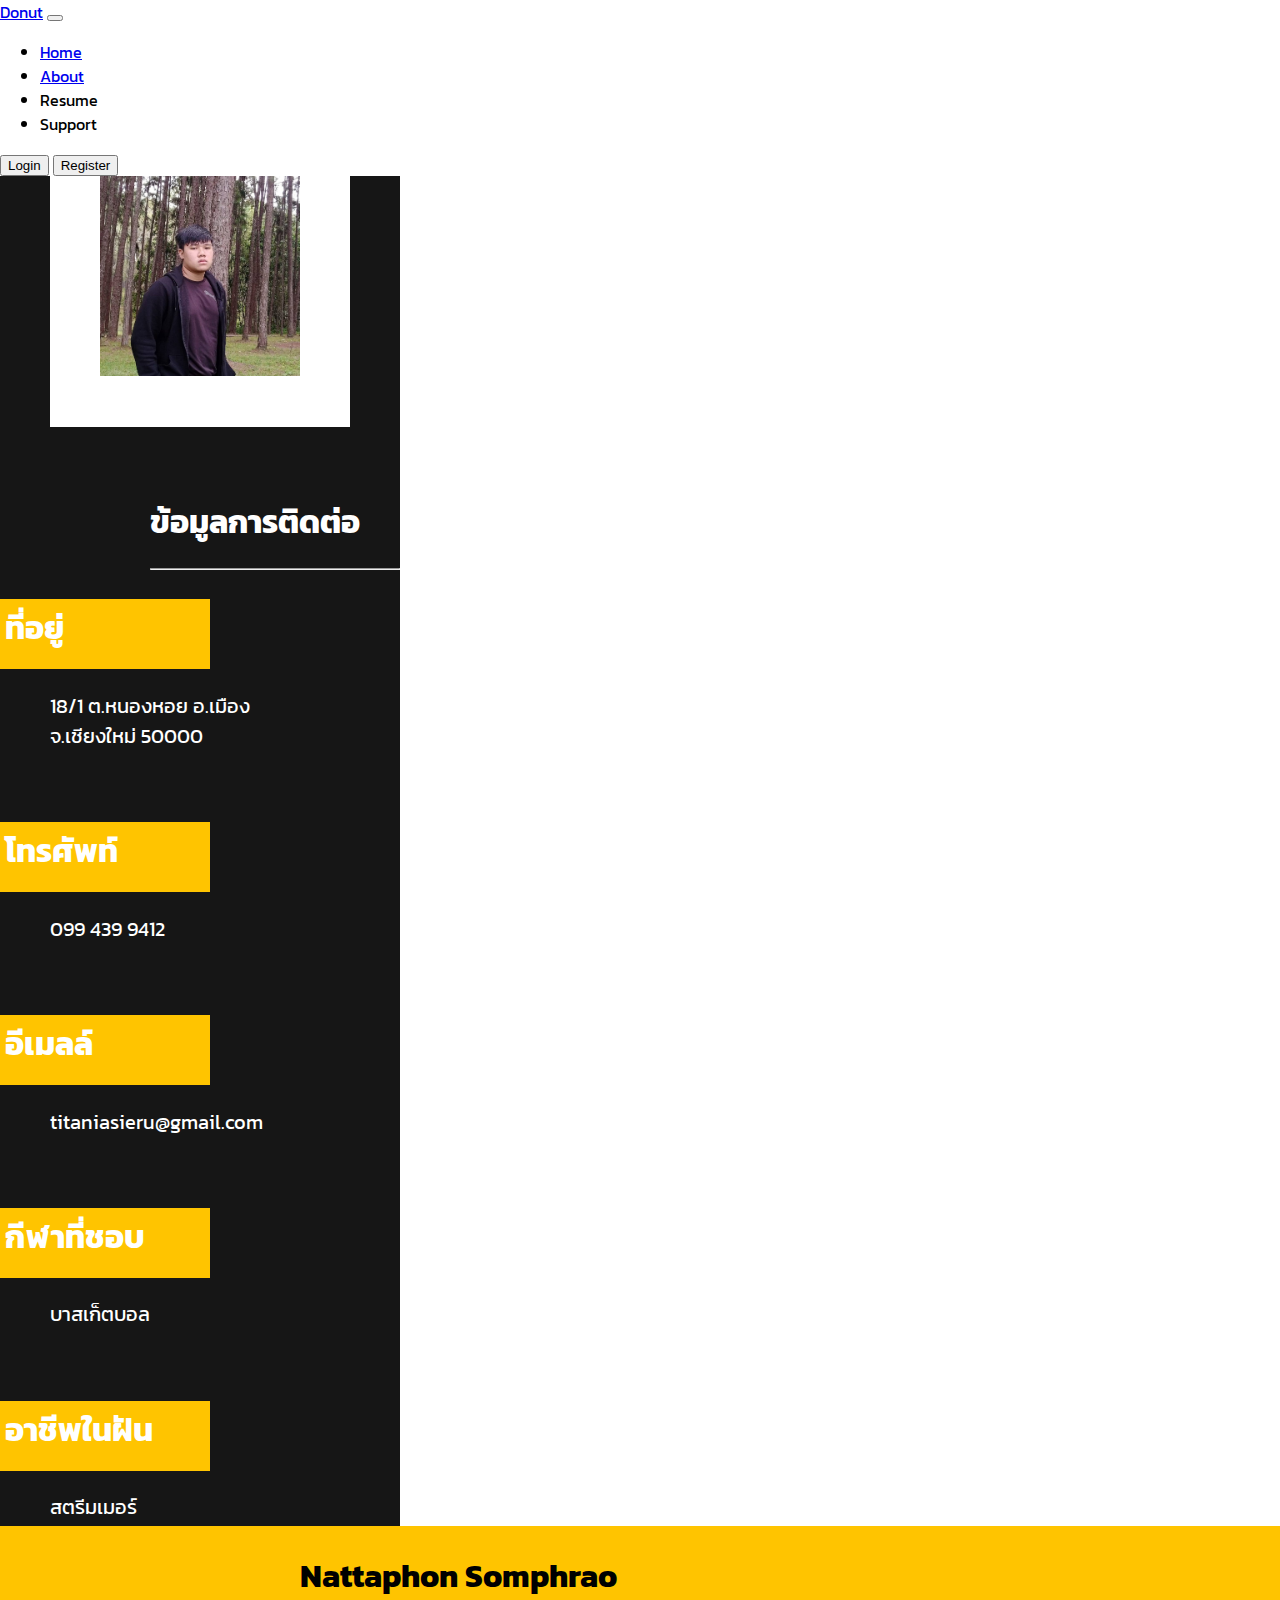
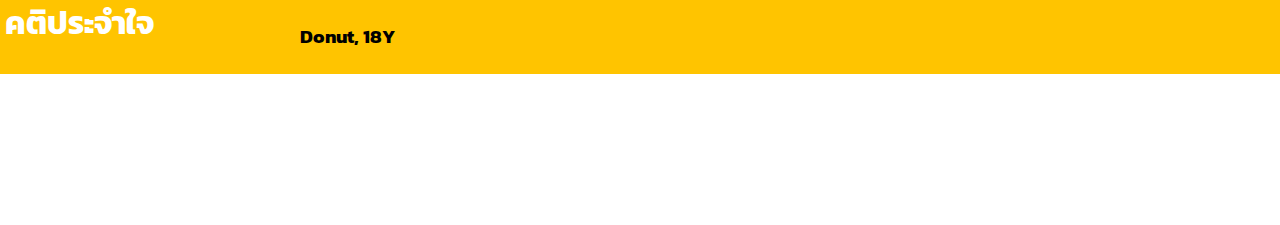
==== index.html @ c1f54b80 "v3" ====
<!DOCTYPE html>
<html lang="en">
<head>
    <meta charset="UTF-8">
    <meta http-equiv="X-UA-Compatible" content="IE=edge">
    <meta name="viewport" content="width=device-width, initial-scale=1.0">
    <title>Resume</title>
<!-- CSS only -->
<link href="https://cdn.jsdelivr.net/npm/bootstrap@5.2.3/dist/css/bootstrap.min.css" rel="stylesheet" integrity="sha384-rbsA2VBKQhggwzxH7pPCaAqO46MgnOM80zW1RWuH61DGLwZJEdK2Kadq2F9CUG65" crossorigin="anonymous">
<!-- JavaScript Bundle with Popper -->
<script src="https://cdn.jsdelivr.net/npm/bootstrap@5.2.3/dist/js/bootstrap.bundle.min.js" integrity="sha384-kenU1KFdBIe4zVF0s0G1M5b4hcpxyD9F7jL+jjXkk+Q2h455rYXK/7HAuoJl+0I4" crossorigin="anonymous"></script>
<link rel="stylesheet" href="style.css">
</head>
<body>
    <!-- navbar -->
    <section>
        <nav class="navbar navbar-expand-lg bg-light">
            <div class="container-fluid">
              <a class="navbar-brand" href="#"><i class="fa-solid fa-donut"></i>Donut</a>
              <button class="navbar-toggler" type="button" data-bs-toggle="collapse" data-bs-target="#navbarScroll" aria-controls="navbarScroll" aria-expanded="false" aria-label="Toggle navigation">
                <span class="navbar-toggler-icon"></span>
              </button>
              <div class="collapse navbar-collapse" id="navbarScroll">
                <ul class="navbar-nav me-auto my-2 my-lg-0 navbar-nav-scroll" style="--bs-scroll-height: 100px;">
                  <li class="nav-item">
                    <a class="nav-link active" aria-current="page" href="#">Home</a>
                  </li>
                  <li class="nav-item">
                    <a class="nav-link" href="#">About</a>
                  </li>
                  <li class="nav-item">
                    <a class="nav-link">Resume</a>
                  </li>
                  <li class="nav-item">
                    <a class="nav-link">Support</a>
                  </li>
                </ul>
                <div class=" d-flex">
                    <button type="button" class="btn btn-outline-success">Login</button>
                    <button type="button" class="btn btn-success">Register</button>
                </div>
              </div>
            </div>
        </nav>
    </section>
    <!-- end navbar -->

    <!-- profile left -->
    <section>
        <div class="row">
            <div class="col-md-6">
                <div class="contact">
                    <div class="profile">
                        <div class="img-profile">
                            <img src="profile.jpg" alt="" style="width: 200px;height: 200px;">
                        </div>
                    </div>
                        <div class="row">
                            <div class="md-6">
                                <div class="contactus">
                                    <h1>ข้อมูลการติดต่อ</h1>
                                    <hr class="border border-warning border-2 opacity-100">
                                </div>
                            </div>
                            <div class="md-6">
                                <div class="boarder">
                                    <h1>ที่อยู่</h1>
                                    <p>
                                        18/1 ต.หนองหอย อ.เมือง จ.เชียงใหม่ 50000
                                    </p>
                                </div>
                                <div class="boarder">
                                    <h1>โทรศัพท์</h1>
                                    <p>
                                        099 439 9412
                                    </p>
                                </div>
                                <div class="boarder">
                                    <h1>อีเมลล์</h1>
                                    <p>
                                        titaniasieru@gmail.com
                                    </p>
                                </div>
                                <div class="boarder">
                                    <h1>กีฬาที่ชอบ</h1>
                                    <p>
                                        บาสเก็ตบอล
                                    </p>
                                </div>
                                <div class="boarder">
                                    <h1>อาชีพในฝัน</h1>
                                    <p>
                                        สตรีมเมอร์
                                    </p>
                                </div>
                                <div class="boarder">
                                    <h1>คติประจำใจ</h1>
                                    <p>
                                        เมื่อคนที่ "ใช่" มาในเวลาที่ "ผิด" พรมลิขิตคงขีดให้เป็นแค่ "คนรู้จัก"
                                    </p>
                                </div>
                            </div>
                        </div>
                </div>
            </div>
            <div class="col-md-6">
                    <div class="name">
                        <h1>Nattaphon Somphrao</h1>
                        <h3>Donut, 18Y</h3>
                    </div>
            </div>
        </div>
    </section>
    <!-- End profile left -->
</body>
</html>
---- style.css ----
@import url('https://fonts.googleapis.com/css2?family=Kanit&display=swap');
body {
    padding: 0%;
    margin: 0%;
    font-family: 'Kanit', sans-serif;
}
.contact{
    width: 400px;
    height: 1350px;
    background-color: rgb(22, 22, 22);
}
.profile {
    margin: 0px 50px 50px 50px;
    padding-bottom: 1px;
    background-color: rgb(255, 255, 255);
}
.img-profile{
    margin: 0px 50px 50px 50px;
    width: 200px;
    height: 200px;
    background-color: rgb(255, 255, 255);
}
.contact{
    color: white;
}
.contactus{
    color: white;
    float: right;
}
.contactus h1{
    margin-right: 40px;
}
.boarder{
    width: 300px;
    float: left;
    padding-bottom: 30px;
}
.boarder h1{
    padding: 5px;
    width: 200px;
    height: 60px;
    background-color: rgb(255, 196, 0);
}
.boarder p{
    margin-left: 50px;
    width: 250px;
    font-size: 20px;
}
.name{
    padding: 5px;
    background-color: rgb(255, 196, 0);
}
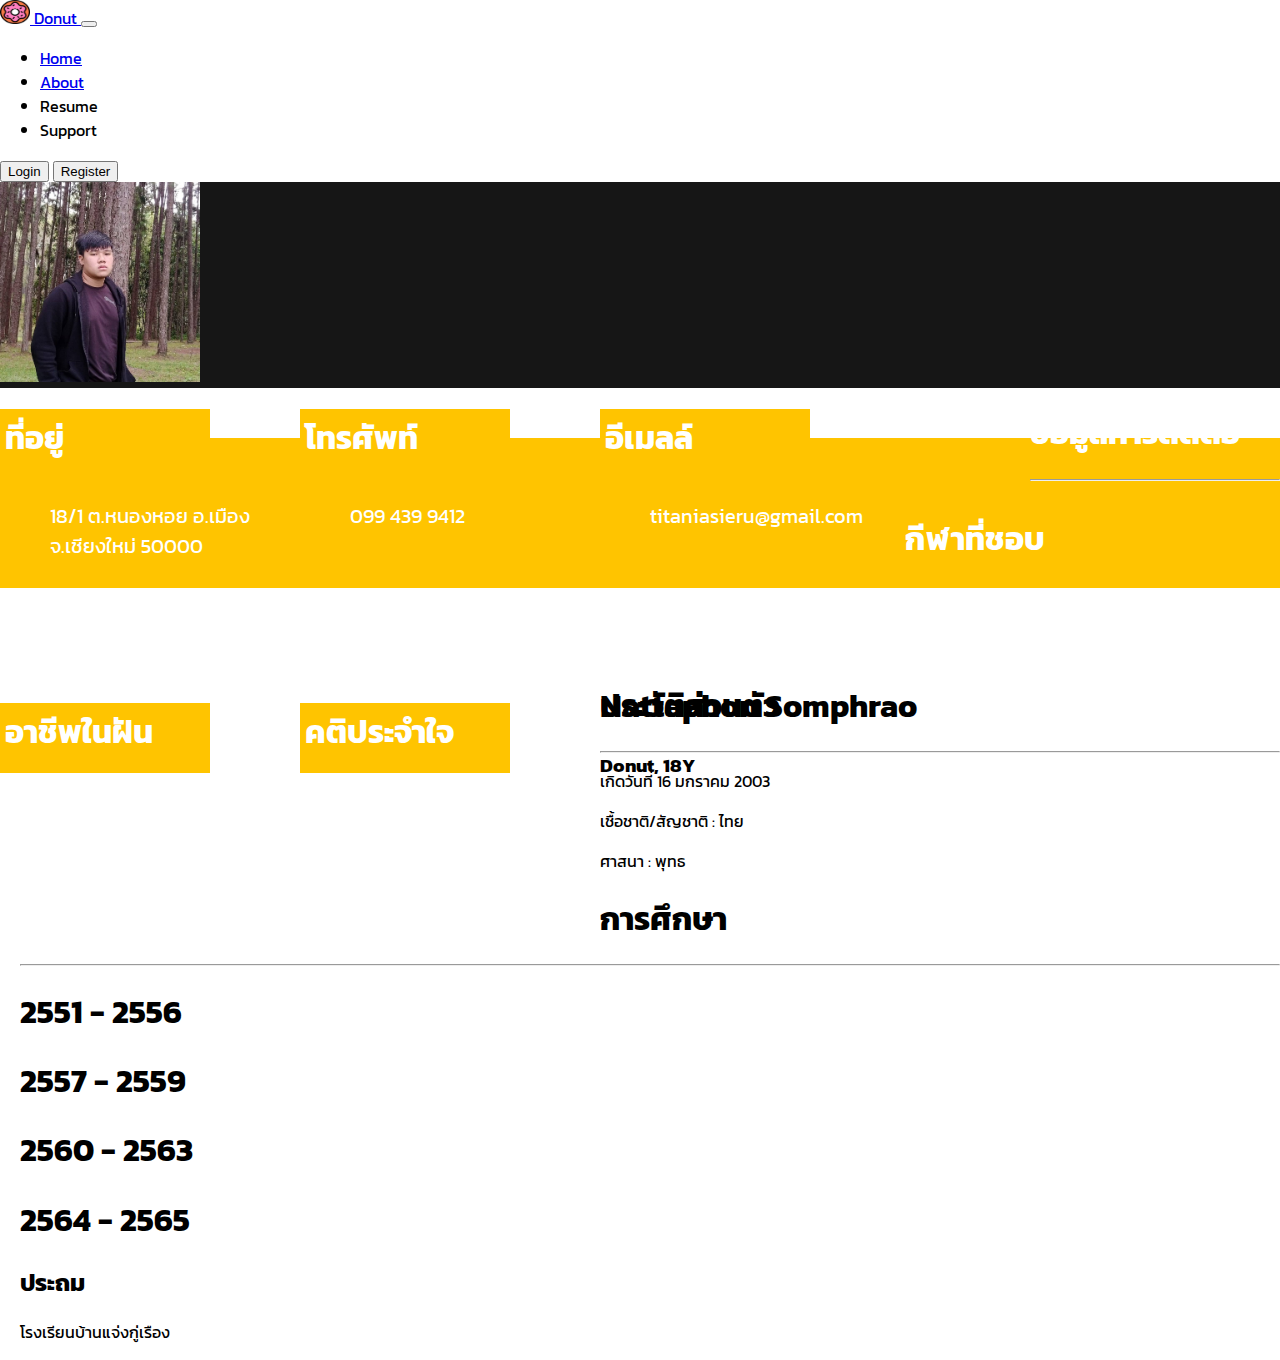
==== commit 87197f63: "v4" ====
--- a/index.html
+++ b/index.html
@@ -16,7 +16,9 @@
     <section>
         <nav class="navbar navbar-expand-lg bg-light">
             <div class="container-fluid">
-              <a class="navbar-brand" href="#"><i class="fa-solid fa-donut"></i>Donut</a>
+              <a class="navbar-brand" href="#">
+                <img src="donut.png" alt="" width="30" height="24"> Donut
+              </a>
               <button class="navbar-toggler" type="button" data-bs-toggle="collapse" data-bs-target="#navbarScroll" aria-controls="navbarScroll" aria-expanded="false" aria-label="Toggle navigation">
                 <span class="navbar-toggler-icon"></span>
               </button>
@@ -47,14 +49,13 @@
 
     <!-- profile left -->
     <section>
-        <div class="row">
-            <div class="col-md-6">
-                <div class="contact">
-                    <div class="profile">
+        <div class="container">
+            <div class="row">
+                <div class="col-md-4">
+                    <div class="contact">
                         <div class="img-profile">
-                            <img src="profile.jpg" alt="" style="width: 200px;height: 200px;">
+                            <img src="profile.jpg" class="mx-auto d-block" alt="" style="width: 200px;height: 200px;">
                         </div>
-                    </div>
                         <div class="row">
                             <div class="md-6">
                                 <div class="contactus">
@@ -101,13 +102,42 @@
                                 </div>
                             </div>
                         </div>
+                    </div>
                 </div>
-            </div>
-            <div class="col-md-6">
-                    <div class="name">
-                        <h1>Nattaphon Somphrao</h1>
-                        <h3>Donut, 18Y</h3>
+                <div class="col-md-8">
+
+                    <div class="portfolio-header">
+                        <div id="name">
+                            <h1 >Nattaphon Somphrao</h1>
+                            <h3>Donut, 18Y</h3>
+                        </div>
                     </div>
+                    <div id="portfolio-body">
+                        <div class="re-port">
+                            <h1>ประวัติส่วนตัว</h1>
+                            <hr class="border border-Secondary border-2 opacity-100">
+                            <p>เกิดวันที่ 16 มกราคม 2003</p>
+                            <p>เชื้อชาติ/สัญชาติ : ไทย</p>
+                            <p>ศาสนา : พุทธ</p>
+                        </div>
+                        <div class="re-port">
+                            <h1>การศึกษา</h1>
+                            <hr class="border border-Secondary border-2 opacity-100">
+                            <div class="row">
+                                <div class="col-md-6">
+                                    <h1>2551 - 2556</h1>
+                                    <h1>2557 - 2559</h1>
+                                    <h1>2560 - 2563</h1>
+                                    <h1>2564 - 2565</h1>
+                                </div>
+                                <div class="col-md-6">
+                                    <h2>ประถม</h2>
+                                    <p>โรงเรียนบ้านแจ่งกู่เรือง</p>
+                                </div>
+                            </div>
+                        </div>
+                    </div>
+                </div>
             </div>
         </div>
     </section>
--- a/style.css
+++ b/style.css
@@ -5,20 +5,7 @@
     font-family: 'Kanit', sans-serif;
 }
 .contact{
-    width: 400px;
-    height: 1350px;
     background-color: rgb(22, 22, 22);
-}
-.profile {
-    margin: 0px 50px 50px 50px;
-    padding-bottom: 1px;
-    background-color: rgb(255, 255, 255);
-}
-.img-profile{
-    margin: 0px 50px 50px 50px;
-    width: 200px;
-    height: 200px;
-    background-color: rgb(255, 255, 255);
 }
 .contact{
     color: white;
@@ -46,7 +33,24 @@
     width: 250px;
     font-size: 20px;
 }
-.name{
-    padding: 5px;
+.portfolio-header{
+    margin-top: 50px;
+    height: 150px;
     background-color: rgb(255, 196, 0);
+}
+#name{
+    margin-left: 50px;
+    padding-top: 20px;
+}
+.col-md-8{
+    margin: 0%;
+    padding: 0%;
+}
+.col-md-4{
+    margin: 0%;
+    padding: 0%;
+}
+#portfolio-body{
+    margin-top: 50px;
+    margin-left: 20px;
 }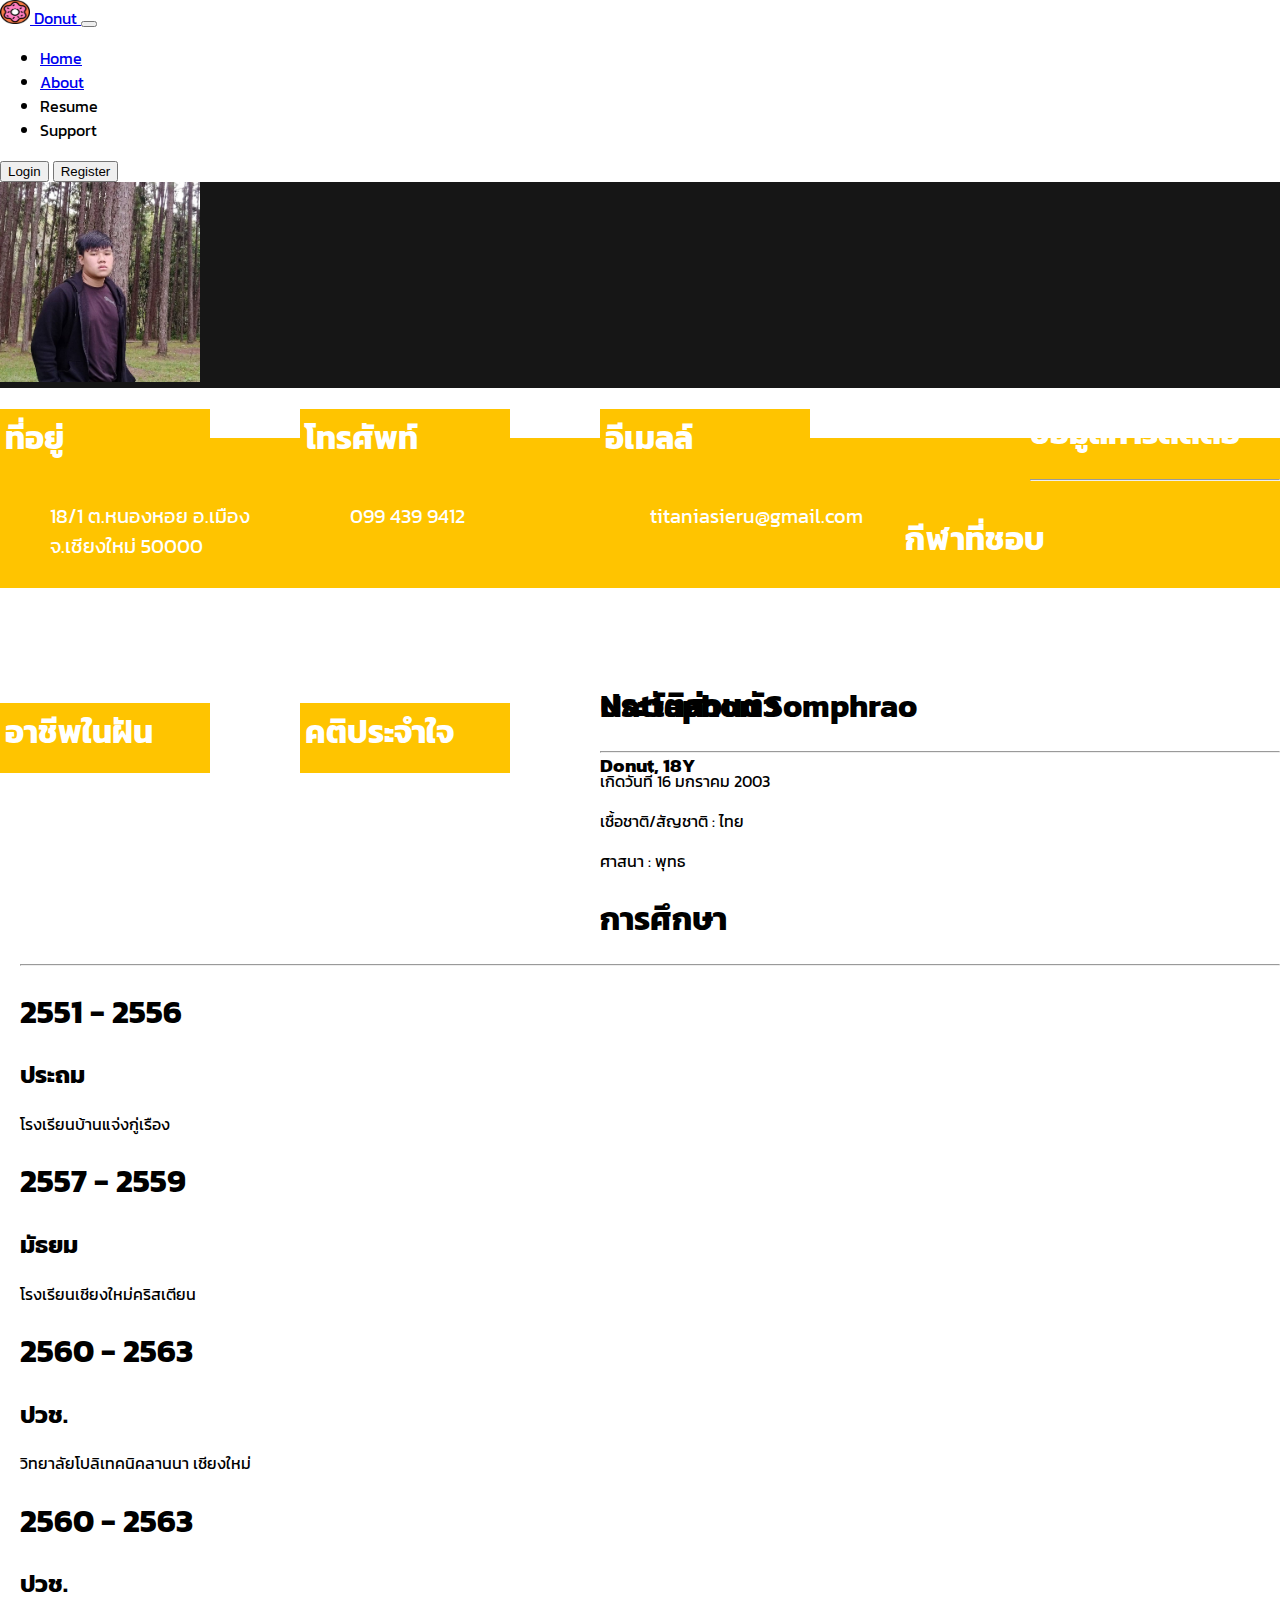
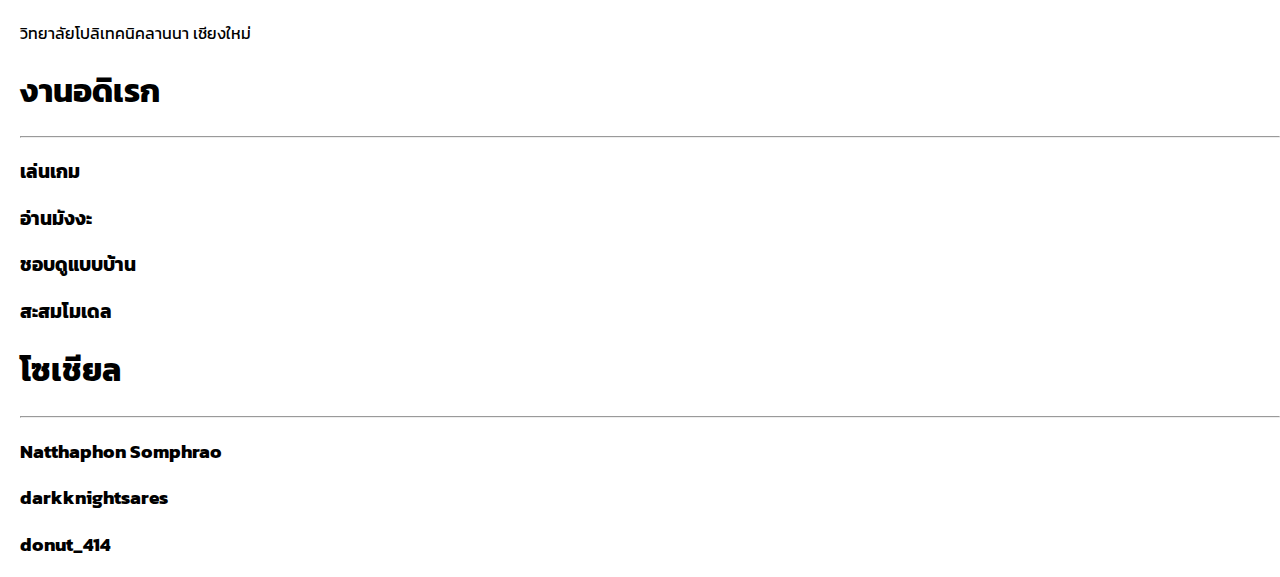
==== commit e5370f8d: "completeindex" ====
--- a/index.html
+++ b/index.html
@@ -10,6 +10,7 @@
 <!-- JavaScript Bundle with Popper -->
 <script src="https://cdn.jsdelivr.net/npm/bootstrap@5.2.3/dist/js/bootstrap.bundle.min.js" integrity="sha384-kenU1KFdBIe4zVF0s0G1M5b4hcpxyD9F7jL+jjXkk+Q2h455rYXK/7HAuoJl+0I4" crossorigin="anonymous"></script>
 <link rel="stylesheet" href="style.css">
+<link rel="stylesheet" href="https://cdnjs.cloudflare.com/ajax/libs/font-awesome/6.2.1/css/all.min.css" integrity="sha512-MV7K8+y+gLIBoVD59lQIYicR65iaqukzvf/nwasF0nqhPay5w/9lJmVM2hMDcnK1OnMGCdVK+iQrJ7lzPJQd1w==" crossorigin="anonymous" referrerpolicy="no-referrer" />
 </head>
 <body>
     <!-- navbar -->
@@ -53,17 +54,17 @@
             <div class="row">
                 <div class="col-md-4">
                     <div class="contact">
-                        <div class="img-profile">
+                        <div class="col-lg-6 col-xl-12">
                             <img src="profile.jpg" class="mx-auto d-block" alt="" style="width: 200px;height: 200px;">
                         </div>
                         <div class="row">
-                            <div class="md-6">
+                            <div class="col-md-6 col-xl-12">
                                 <div class="contactus">
                                     <h1>ข้อมูลการติดต่อ</h1>
                                     <hr class="border border-warning border-2 opacity-100">
                                 </div>
                             </div>
-                            <div class="md-6">
+                            <div class="col-md-6 col-xl-12">
                                 <div class="boarder">
                                     <h1>ที่อยู่</h1>
                                     <p>
@@ -124,15 +125,66 @@
                             <h1>การศึกษา</h1>
                             <hr class="border border-Secondary border-2 opacity-100">
                             <div class="row">
-                                <div class="col-md-6">
+                                <div class="col">
                                     <h1>2551 - 2556</h1>
-                                    <h1>2557 - 2559</h1>
-                                    <h1>2560 - 2563</h1>
-                                    <h1>2564 - 2565</h1>
                                 </div>
-                                <div class="col-md-6">
+                                <div class="col">
                                     <h2>ประถม</h2>
                                     <p>โรงเรียนบ้านแจ่งกู่เรือง</p>
+                                </div>
+                            </div>
+                            <div class="row">
+                                <div class="col">
+                                    <h1>2557 - 2559</h1>
+                                </div>
+                                <div class="col">
+                                    <h2>มัธยม</h2>
+                                    <p>โรงเรียนเชียงใหม่คริสเตียน</p>
+                                </div>
+                            </div>
+                            <div class="row">
+                                <div class="col">
+                                    <h1>2560 - 2563</h1>
+                                </div>
+                                <div class="col">
+                                    <h2>ปวช.</h2>
+                                    <p>วิทยาลัยโปลิเทคนิคลานนา เชียงใหม่</p>
+                                </div>
+                            </div>
+                            <div class="row">
+                                <div class="col">
+                                    <h1>2560 - 2563</h1>
+                                </div>
+                                <div class="col">
+                                    <h2>ปวช.</h2>
+                                    <p>วิทยาลัยโปลิเทคนิคลานนา เชียงใหม่</p>
+                                </div>
+                            </div>
+                        </div>
+                        <div class="hobby">
+                            <div class="row">
+                                <div class="col">
+                                    <h1>งานอดิเรก</h1>
+                                    <hr class="border border-Secondary border-2 opacity-100">
+                                    <div class="row">
+                                        <div class="col">
+                                            <h3>เล่นเกม</h3>
+                                            <h3>อ่านมังงะ</h3>
+                                            <h3>ชอบดูแบบบ้าน</h3>
+                                            <h3>สะสมโมเดล</h3>
+                                        </div>
+                                    </div>
+                                </div>
+                                <div class="col">
+                                    <h1>โซเชียล</h1>
+                                    <hr class="border border-Secondary border-2 opacity-100">
+                                    <div class="row">
+                                        <div class="col">
+                                            <h3><i class="fa-brands fa-facebook"></i> Natthaphon Somphrao</h3>
+                                            <h3><i class="fa-brands fa-line"></i> darkknightsares</h3>
+                                            <h3><i class="fa-brands fa-instagram"></i> donut_414</h3>
+                                        </div>
+                                    </div>
                                 </div>
                             </div>
                         </div>
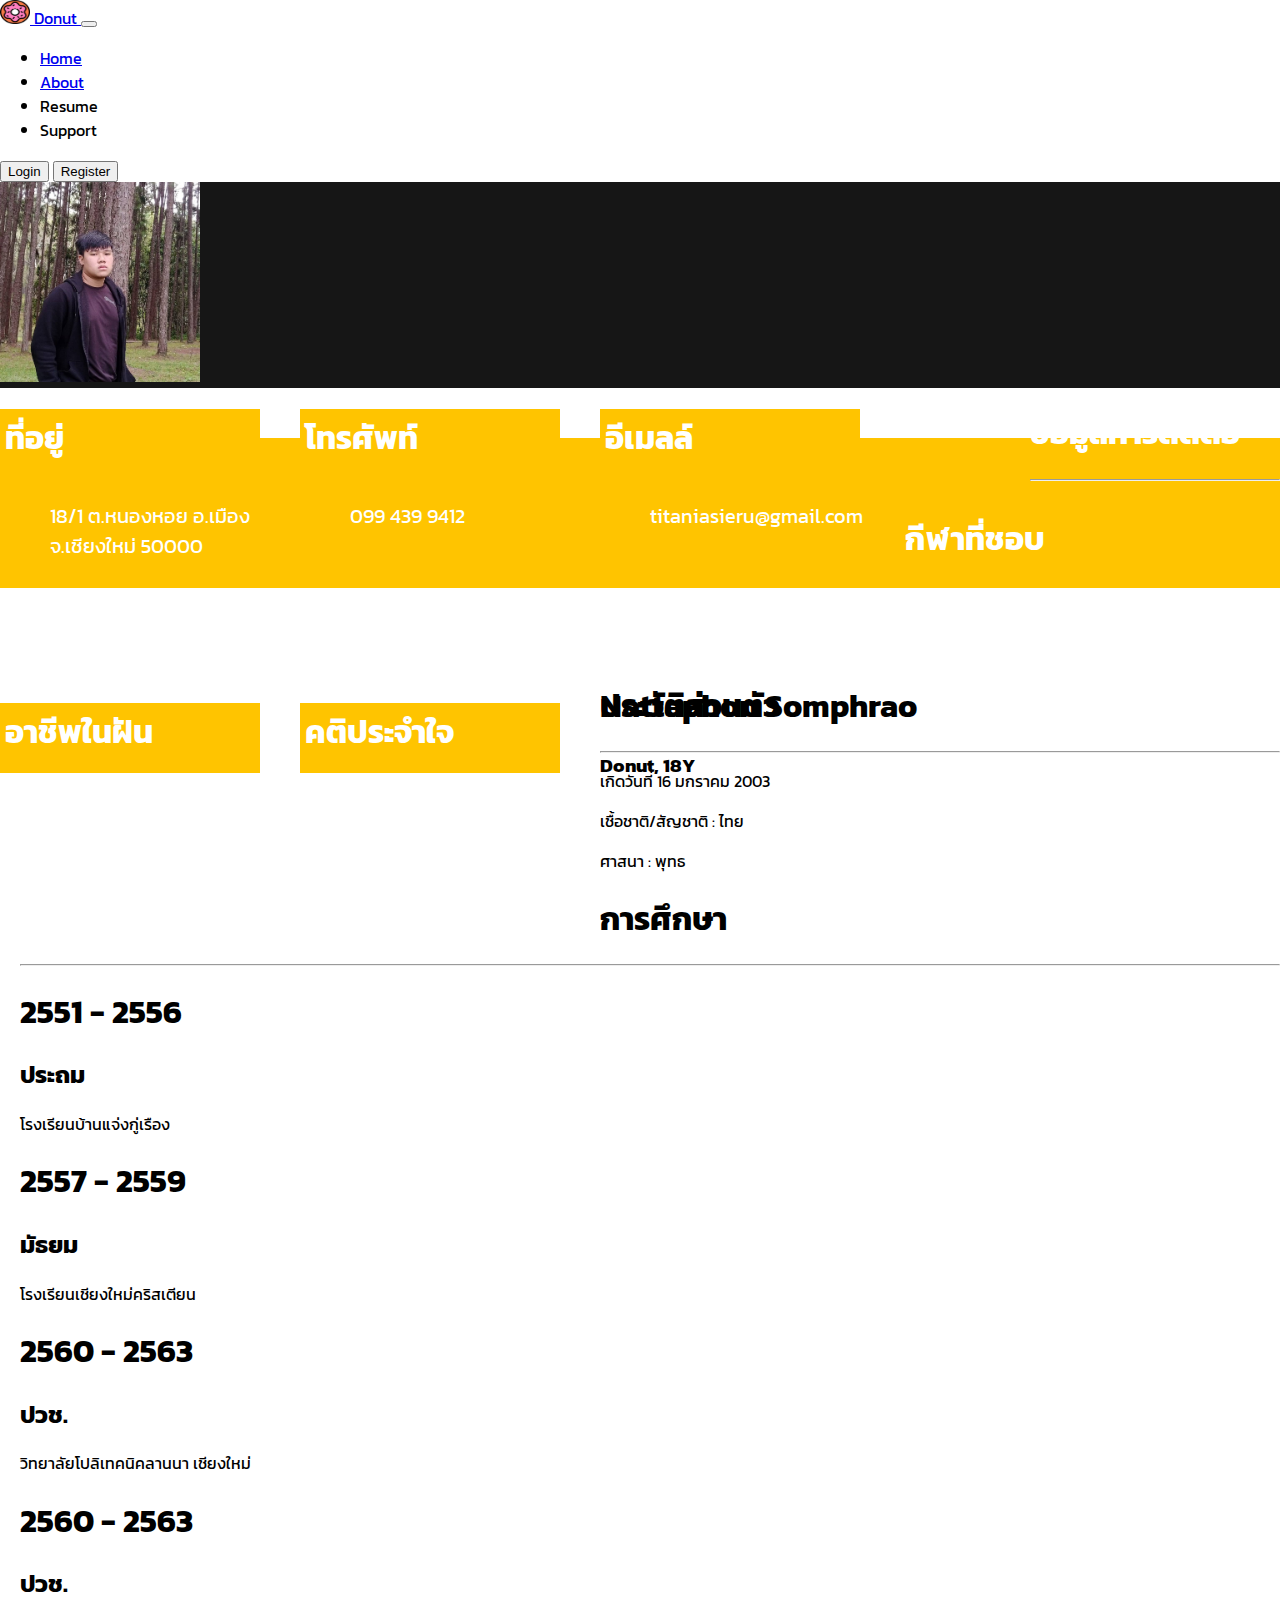
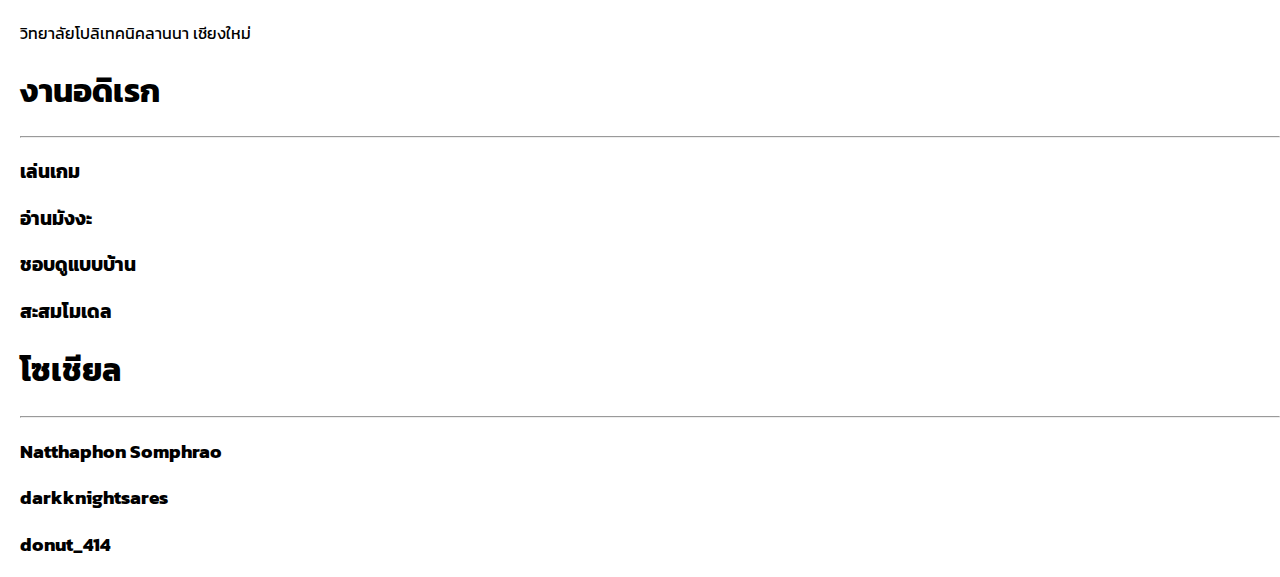
==== commit 1ef468e1: "complete1" ====
--- a/index.html
+++ b/index.html
@@ -29,7 +29,7 @@
                     <a class="nav-link active" aria-current="page" href="#">Home</a>
                   </li>
                   <li class="nav-item">
-                    <a class="nav-link" href="#">About</a>
+                    <a class="nav-link" href="about.html">About</a>
                   </li>
                   <li class="nav-item">
                     <a class="nav-link">Resume</a>
@@ -66,37 +66,37 @@
                             </div>
                             <div class="col-md-6 col-xl-12">
                                 <div class="boarder">
-                                    <h1>ที่อยู่</h1>
+                                    <h1><i class="fa-solid fa-location-dot"></i> ที่อยู่</h1>
                                     <p>
                                         18/1 ต.หนองหอย อ.เมือง จ.เชียงใหม่ 50000
                                     </p>
                                 </div>
                                 <div class="boarder">
-                                    <h1>โทรศัพท์</h1>
+                                    <h1><i class="fa-solid fa-phone"></i> โทรศัพท์</h1>
                                     <p>
                                         099 439 9412
                                     </p>
                                 </div>
                                 <div class="boarder">
-                                    <h1>อีเมลล์</h1>
+                                    <h1><i class="fa-solid fa-envelope"></i> อีเมลล์</h1>
                                     <p>
                                         titaniasieru@gmail.com
                                     </p>
                                 </div>
                                 <div class="boarder">
-                                    <h1>กีฬาที่ชอบ</h1>
+                                    <h1><i class="fa-solid fa-basketball"></i> กีฬาที่ชอบ</h1>
                                     <p>
                                         บาสเก็ตบอล
                                     </p>
                                 </div>
                                 <div class="boarder">
-                                    <h1>อาชีพในฝัน</h1>
+                                    <h1><i class="fa-solid fa-gamepad"></i> อาชีพในฝัน</h1>
                                     <p>
                                         สตรีมเมอร์
                                     </p>
                                 </div>
                                 <div class="boarder">
-                                    <h1>คติประจำใจ</h1>
+                                    <h1><i class="fa-solid fa-square-heart"></i> คติประจำใจ</h1>
                                     <p>
                                         เมื่อคนที่ "ใช่" มาในเวลาที่ "ผิด" พรมลิขิตคงขีดให้เป็นแค่ "คนรู้จัก"
                                     </p>
--- a/style.css
+++ b/style.css
@@ -24,7 +24,7 @@
 }
 .boarder h1{
     padding: 5px;
-    width: 200px;
+    width: 250px;
     height: 60px;
     background-color: rgb(255, 196, 0);
 }
@@ -53,4 +53,38 @@
 #portfolio-body{
     margin-top: 50px;
     margin-left: 20px;
+}
+.img-bg {
+    background-image: url("hero.png");
+    background-size: cover;
+    height: 1080px;
+    padding-top: 380px;
+    padding-left: 200px;
+    color: rgb(255, 255, 255);
+    font-size: 50px;
+    font-weight: lighter;
+}
+.kaido{
+    margin: 0%;
+    padding: 20px 20px 20px 20px;
+    background-color: white;
+}
+.luffy{
+    margin: 0%;
+    padding: 20px 20px 20px 20px;
+    background-color: white;
+}
+.footer{
+    background-color: white;
+    text-align: center;
+}
+.wallpaperstraw{
+    padding: 20px 20px 20px 20px;
+}
+.mobile{
+    padding-top: 120px;
+}
+.copyright{
+    padding-top: 120px;
+    color: rgb(165, 165, 165);
 }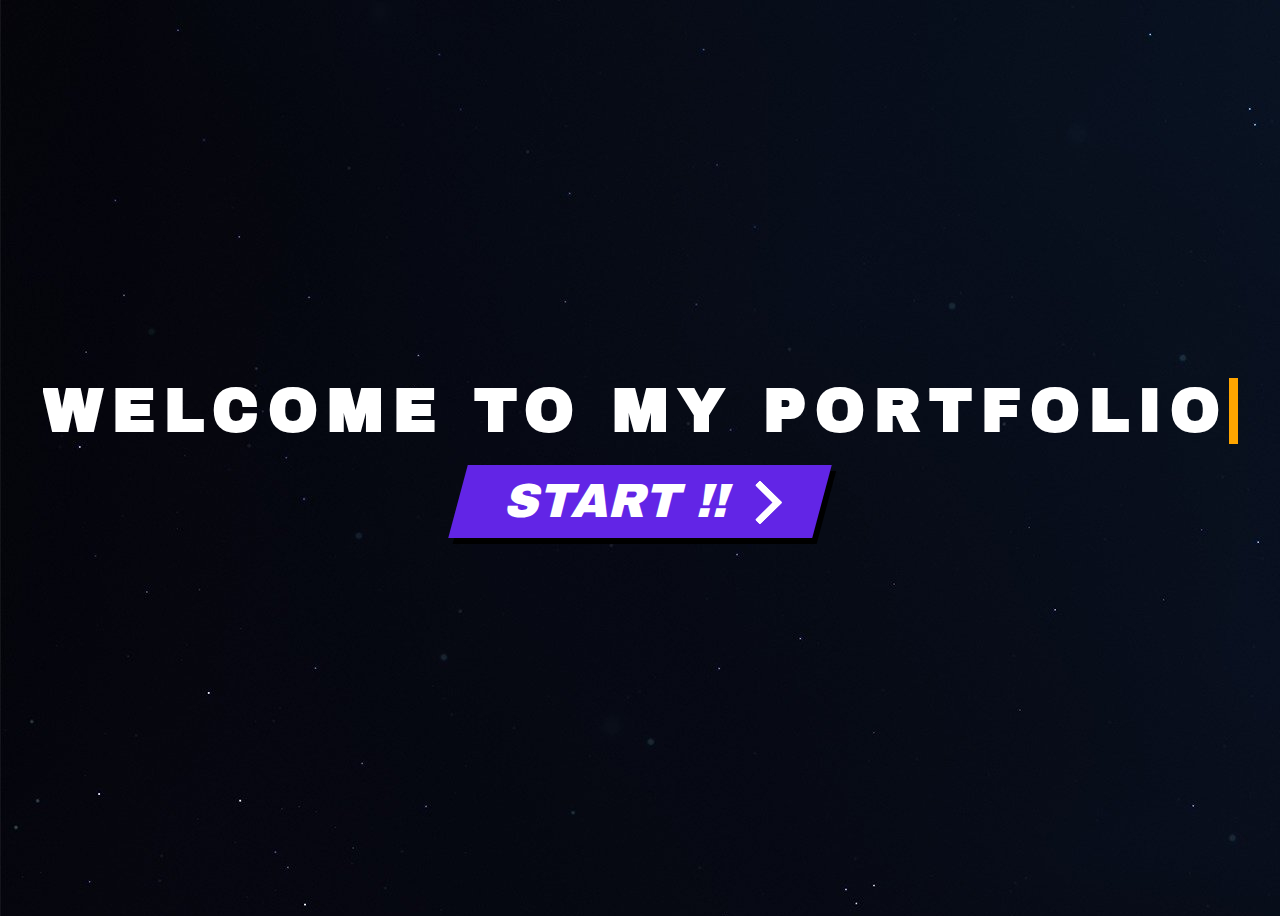
==== commit 270fd056: "start" ====
--- a/index.html
+++ b/index.html
@@ -4,195 +4,40 @@
     <meta charset="UTF-8">
     <meta http-equiv="X-UA-Compatible" content="IE=edge">
     <meta name="viewport" content="width=device-width, initial-scale=1.0">
-    <title>Resume</title>
-<!-- CSS only -->
-<link href="https://cdn.jsdelivr.net/npm/bootstrap@5.2.3/dist/css/bootstrap.min.css" rel="stylesheet" integrity="sha384-rbsA2VBKQhggwzxH7pPCaAqO46MgnOM80zW1RWuH61DGLwZJEdK2Kadq2F9CUG65" crossorigin="anonymous">
-<!-- JavaScript Bundle with Popper -->
-<script src="https://cdn.jsdelivr.net/npm/bootstrap@5.2.3/dist/js/bootstrap.bundle.min.js" integrity="sha384-kenU1KFdBIe4zVF0s0G1M5b4hcpxyD9F7jL+jjXkk+Q2h455rYXK/7HAuoJl+0I4" crossorigin="anonymous"></script>
-<link rel="stylesheet" href="style.css">
-<link rel="stylesheet" href="https://cdnjs.cloudflare.com/ajax/libs/font-awesome/6.2.1/css/all.min.css" integrity="sha512-MV7K8+y+gLIBoVD59lQIYicR65iaqukzvf/nwasF0nqhPay5w/9lJmVM2hMDcnK1OnMGCdVK+iQrJ7lzPJQd1w==" crossorigin="anonymous" referrerpolicy="no-referrer" />
+    <title>Home</title>
+    <link rel="stylesheet" href="styleindex.css">
 </head>
 <body>
-    <!-- navbar -->
-    <section>
-        <nav class="navbar navbar-expand-lg bg-light">
-            <div class="container-fluid">
-              <a class="navbar-brand" href="#">
-                <img src="donut.png" alt="" width="30" height="24"> Donut
-              </a>
-              <button class="navbar-toggler" type="button" data-bs-toggle="collapse" data-bs-target="#navbarScroll" aria-controls="navbarScroll" aria-expanded="false" aria-label="Toggle navigation">
-                <span class="navbar-toggler-icon"></span>
-              </button>
-              <div class="collapse navbar-collapse" id="navbarScroll">
-                <ul class="navbar-nav me-auto my-2 my-lg-0 navbar-nav-scroll" style="--bs-scroll-height: 100px;">
-                  <li class="nav-item">
-                    <a class="nav-link active" aria-current="page" href="#">Home</a>
-                  </li>
-                  <li class="nav-item">
-                    <a class="nav-link" href="about.html">About</a>
-                  </li>
-                  <li class="nav-item">
-                    <a class="nav-link">Resume</a>
-                  </li>
-                  <li class="nav-item">
-                    <a class="nav-link">Support</a>
-                  </li>
-                </ul>
-                <div class=" d-flex">
-                    <button type="button" class="btn btn-outline-success">Login</button>
-                    <button type="button" class="btn btn-success">Register</button>
-                </div>
-              </div>
-            </div>
-        </nav>
-    </section>
-    <!-- end navbar -->
-
-    <!-- profile left -->
-    <section>
-        <div class="container">
-            <div class="row">
-                <div class="col-md-4">
-                    <div class="contact">
-                        <div class="col-lg-6 col-xl-12">
-                            <img src="profile.jpg" class="mx-auto d-block" alt="" style="width: 200px;height: 200px;">
-                        </div>
-                        <div class="row">
-                            <div class="col-md-6 col-xl-12">
-                                <div class="contactus">
-                                    <h1>ข้อมูลการติดต่อ</h1>
-                                    <hr class="border border-warning border-2 opacity-100">
-                                </div>
-                            </div>
-                            <div class="col-md-6 col-xl-12">
-                                <div class="boarder">
-                                    <h1><i class="fa-solid fa-location-dot"></i> ที่อยู่</h1>
-                                    <p>
-                                        18/1 ต.หนองหอย อ.เมือง จ.เชียงใหม่ 50000
-                                    </p>
-                                </div>
-                                <div class="boarder">
-                                    <h1><i class="fa-solid fa-phone"></i> โทรศัพท์</h1>
-                                    <p>
-                                        099 439 9412
-                                    </p>
-                                </div>
-                                <div class="boarder">
-                                    <h1><i class="fa-solid fa-envelope"></i> อีเมลล์</h1>
-                                    <p>
-                                        titaniasieru@gmail.com
-                                    </p>
-                                </div>
-                                <div class="boarder">
-                                    <h1><i class="fa-solid fa-basketball"></i> กีฬาที่ชอบ</h1>
-                                    <p>
-                                        บาสเก็ตบอล
-                                    </p>
-                                </div>
-                                <div class="boarder">
-                                    <h1><i class="fa-solid fa-gamepad"></i> อาชีพในฝัน</h1>
-                                    <p>
-                                        สตรีมเมอร์
-                                    </p>
-                                </div>
-                                <div class="boarder">
-                                    <h1><i class="fa-solid fa-square-heart"></i> คติประจำใจ</h1>
-                                    <p>
-                                        เมื่อคนที่ "ใช่" มาในเวลาที่ "ผิด" พรมลิขิตคงขีดให้เป็นแค่ "คนรู้จัก"
-                                    </p>
-                                </div>
-                            </div>
-                        </div>
-                    </div>
-                </div>
-                <div class="col-md-8">
-
-                    <div class="portfolio-header">
-                        <div id="name">
-                            <h1 >Nattaphon Somphrao</h1>
-                            <h3>Donut, 18Y</h3>
-                        </div>
-                    </div>
-                    <div id="portfolio-body">
-                        <div class="re-port">
-                            <h1>ประวัติส่วนตัว</h1>
-                            <hr class="border border-Secondary border-2 opacity-100">
-                            <p>เกิดวันที่ 16 มกราคม 2003</p>
-                            <p>เชื้อชาติ/สัญชาติ : ไทย</p>
-                            <p>ศาสนา : พุทธ</p>
-                        </div>
-                        <div class="re-port">
-                            <h1>การศึกษา</h1>
-                            <hr class="border border-Secondary border-2 opacity-100">
-                            <div class="row">
-                                <div class="col">
-                                    <h1>2551 - 2556</h1>
-                                </div>
-                                <div class="col">
-                                    <h2>ประถม</h2>
-                                    <p>โรงเรียนบ้านแจ่งกู่เรือง</p>
-                                </div>
-                            </div>
-                            <div class="row">
-                                <div class="col">
-                                    <h1>2557 - 2559</h1>
-                                </div>
-                                <div class="col">
-                                    <h2>มัธยม</h2>
-                                    <p>โรงเรียนเชียงใหม่คริสเตียน</p>
-                                </div>
-                            </div>
-                            <div class="row">
-                                <div class="col">
-                                    <h1>2560 - 2563</h1>
-                                </div>
-                                <div class="col">
-                                    <h2>ปวช.</h2>
-                                    <p>วิทยาลัยโปลิเทคนิคลานนา เชียงใหม่</p>
-                                </div>
-                            </div>
-                            <div class="row">
-                                <div class="col">
-                                    <h1>2560 - 2563</h1>
-                                </div>
-                                <div class="col">
-                                    <h2>ปวช.</h2>
-                                    <p>วิทยาลัยโปลิเทคนิคลานนา เชียงใหม่</p>
-                                </div>
-                            </div>
-                        </div>
-                        <div class="hobby">
-                            <div class="row">
-                                <div class="col">
-                                    <h1>งานอดิเรก</h1>
-                                    <hr class="border border-Secondary border-2 opacity-100">
-                                    <div class="row">
-                                        <div class="col">
-                                            <h3>เล่นเกม</h3>
-                                            <h3>อ่านมังงะ</h3>
-                                            <h3>ชอบดูแบบบ้าน</h3>
-                                            <h3>สะสมโมเดล</h3>
-                                        </div>
-                                    </div>
-                                </div>
-                                <div class="col">
-                                    <h1>โซเชียล</h1>
-                                    <hr class="border border-Secondary border-2 opacity-100">
-                                    <div class="row">
-                                        <div class="col">
-                                            <h3><i class="fa-brands fa-facebook"></i> Natthaphon Somphrao</h3>
-                                            <h3><i class="fa-brands fa-line"></i> darkknightsares</h3>
-                                            <h3><i class="fa-brands fa-instagram"></i> donut_414</h3>
-                                        </div>
-                                    </div>
-                                </div>
-                            </div>
-                        </div>
-                    </div>
-                </div>
+<div class="container-fluid">
+    <div class="row">
+        <div class="col">
+            <div class="head1">
+                <div class="typewriter">
+                    <h1>WELCOME TO MY PORTFOLIO</h1>
+                  </div>
+                  <div class="typewriter2">
+                    <h1></h1>
+                  </div>
             </div>
         </div>
-    </section>
-    <!-- End profile left -->
+    </div>
+    <div class="row">
+        <div class="wrapper">
+            <a class="cta" href="resume.html">
+              <span><i> START !!</i></span>
+              <span>
+                <svg width="66px" height="43px" viewBox="0 0 66 43" version="1.1" xmlns="http://www.w3.org/2000/svg" xmlns:xlink="http://www.w3.org/1999/xlink">
+                  <g id="arrow" stroke="none" stroke-width="1" fill="none" fill-rule="evenodd">
+                    <path class="one" d="M40.1543933,3.89485454 L43.9763149,0.139296592 C44.1708311,-0.0518420739 44.4826329,-0.0518571125 44.6771675,0.139262789 L65.6916134,20.7848311 C66.0855801,21.1718824 66.0911863,21.8050225 65.704135,22.1989893 C65.7000188,22.2031791 65.6958657,22.2073326 65.6916762,22.2114492 L44.677098,42.8607841 C44.4825957,43.0519059 44.1708242,43.0519358 43.9762853,42.8608513 L40.1545186,39.1069479 C39.9575152,38.9134427 39.9546793,38.5968729 40.1481845,38.3998695 C40.1502893,38.3977268 40.1524132,38.395603 40.1545562,38.3934985 L56.9937789,21.8567812 C57.1908028,21.6632968 57.193672,21.3467273 57.0001876,21.1497035 C56.9980647,21.1475418 56.9959223,21.1453995 56.9937605,21.1432767 L40.1545208,4.60825197 C39.9574869,4.41477773 39.9546013,4.09820839 40.1480756,3.90117456 C40.1501626,3.89904911 40.1522686,3.89694235 40.1543933,3.89485454 Z" fill="#FFFFFF"></path>
+                    <path class="two" d="M20.1543933,3.89485454 L23.9763149,0.139296592 C24.1708311,-0.0518420739 24.4826329,-0.0518571125 24.6771675,0.139262789 L45.6916134,20.7848311 C46.0855801,21.1718824 46.0911863,21.8050225 45.704135,22.1989893 C45.7000188,22.2031791 45.6958657,22.2073326 45.6916762,22.2114492 L24.677098,42.8607841 C24.4825957,43.0519059 24.1708242,43.0519358 23.9762853,42.8608513 L20.1545186,39.1069479 C19.9575152,38.9134427 19.9546793,38.5968729 20.1481845,38.3998695 C20.1502893,38.3977268 20.1524132,38.395603 20.1545562,38.3934985 L36.9937789,21.8567812 C37.1908028,21.6632968 37.193672,21.3467273 37.0001876,21.1497035 C36.9980647,21.1475418 36.9959223,21.1453995 36.9937605,21.1432767 L20.1545208,4.60825197 C19.9574869,4.41477773 19.9546013,4.09820839 20.1480756,3.90117456 C20.1501626,3.89904911 20.1522686,3.89694235 20.1543933,3.89485454 Z" fill="#FFFFFF"></path>
+                    <path class="three" d="M0.154393339,3.89485454 L3.97631488,0.139296592 C4.17083111,-0.0518420739 4.48263286,-0.0518571125 4.67716753,0.139262789 L25.6916134,20.7848311 C26.0855801,21.1718824 26.0911863,21.8050225 25.704135,22.1989893 C25.7000188,22.2031791 25.6958657,22.2073326 25.6916762,22.2114492 L4.67709797,42.8607841 C4.48259567,43.0519059 4.17082418,43.0519358 3.97628526,42.8608513 L0.154518591,39.1069479 C-0.0424848215,38.9134427 -0.0453206733,38.5968729 0.148184538,38.3998695 C0.150289256,38.3977268 0.152413239,38.395603 0.154556228,38.3934985 L16.9937789,21.8567812 C17.1908028,21.6632968 17.193672,21.3467273 17.0001876,21.1497035 C16.9980647,21.1475418 16.9959223,21.1453995 16.9937605,21.1432767 L0.15452076,4.60825197 C-0.0425130651,4.41477773 -0.0453986756,4.09820839 0.148075568,3.90117456 C0.150162624,3.89904911 0.152268631,3.89694235 0.154393339,3.89485454 Z" fill="#FFFFFF"></path>
+                  </g>
+                </svg>
+              </span> 
+            </a>
+        </div>
+    </div>
+</div>
+<!-- designed by me... enjoy! -->
 </body>
 </html>--- a/styleindex.css
+++ b/styleindex.css
@@ -0,0 +1,127 @@
+@import url('https://fonts.googleapis.com/css2?family=Archivo+Black&display=swap');
+
+* {
+  box-sizing: border-box;
+}
+
+body {
+  height: 100vh;
+  display: flex;
+  justify-content: center;
+  align-items: center;
+  background-image: url("space.jpg");
+}
+.typewriter h1{
+    font-family: 'Archivo Black', sans-serif;
+    color: white;
+    font-size: 60px;
+    margin-bottom: 50px;
+    overflow: hidden; /* Ensures the content is not revealed until the animation */
+    border-right: .15em solid orange; /* The typwriter cursor */
+    white-space: nowrap; /* Keeps the content on a single line */
+    margin: 0 auto; /* Gives that scrolling effect as the typing happens */
+    letter-spacing: .15em; /* Adjust as needed */
+    animation: 
+    typing 3.5s steps(30, end),
+    blink-caret .5s step-end infinite;
+}
+
+/* The typing effect */
+@keyframes typing {
+    from { width: 0 }
+    to { width: 100% }
+  }
+  
+  /* The typewriter cursor effect */
+  @keyframes blink-caret {
+    from, to { border-color: transparent }
+    50% { border-color: orange }
+  }
+
+.wrapper {
+  display: flex;
+  justify-content: center;
+}
+
+.cta {
+    display: flex;
+    padding: 10px 45px;
+    text-decoration: none;
+    font-family: 'Archivo Black', sans-serif;
+    font-size: 48px;
+    color: white;
+    background: #6225E6;
+    transition: 1s;
+    box-shadow: 6px 6px 0 black;
+    transform: skewX(-15deg);
+}
+
+.cta:focus {
+   outline: none; 
+}
+
+.cta:hover {
+    transition: 0.5s;
+    box-shadow: 10px 10px 0 #FBC638;
+}
+
+.cta span:nth-child(2) {
+    transition: 0.5s;
+    margin-right: 0px;
+}
+
+.cta:hover  span:nth-child(2) {
+    transition: 0.5s;
+    margin-right: 45px;
+}
+
+  span {
+    transform: skewX(15deg) 
+  }
+
+  span:nth-child(2) {
+    width: 20px;
+    margin-left: 30px;
+    position: relative;
+    top: 12%;
+  }
+  
+/**************SVG****************/
+
+path.one {
+    transition: 0.4s;
+    transform: translateX(-60%);
+}
+
+path.two {
+    transition: 0.5s;
+    transform: translateX(-30%);
+}
+
+.cta:hover path.three {
+    animation: color_anim 1s infinite 0.2s;
+}
+
+.cta:hover path.one {
+    transform: translateX(0%);
+    animation: color_anim 1s infinite 0.6s;
+}
+
+.cta:hover path.two {
+    transform: translateX(0%);
+    animation: color_anim 1s infinite 0.4s;
+}
+
+/* SVG animations */
+
+@keyframes color_anim {
+    0% {
+        fill: white;
+    }
+    50% {
+        fill: #FBC638;
+    }
+    100% {
+        fill: white;
+    }
+}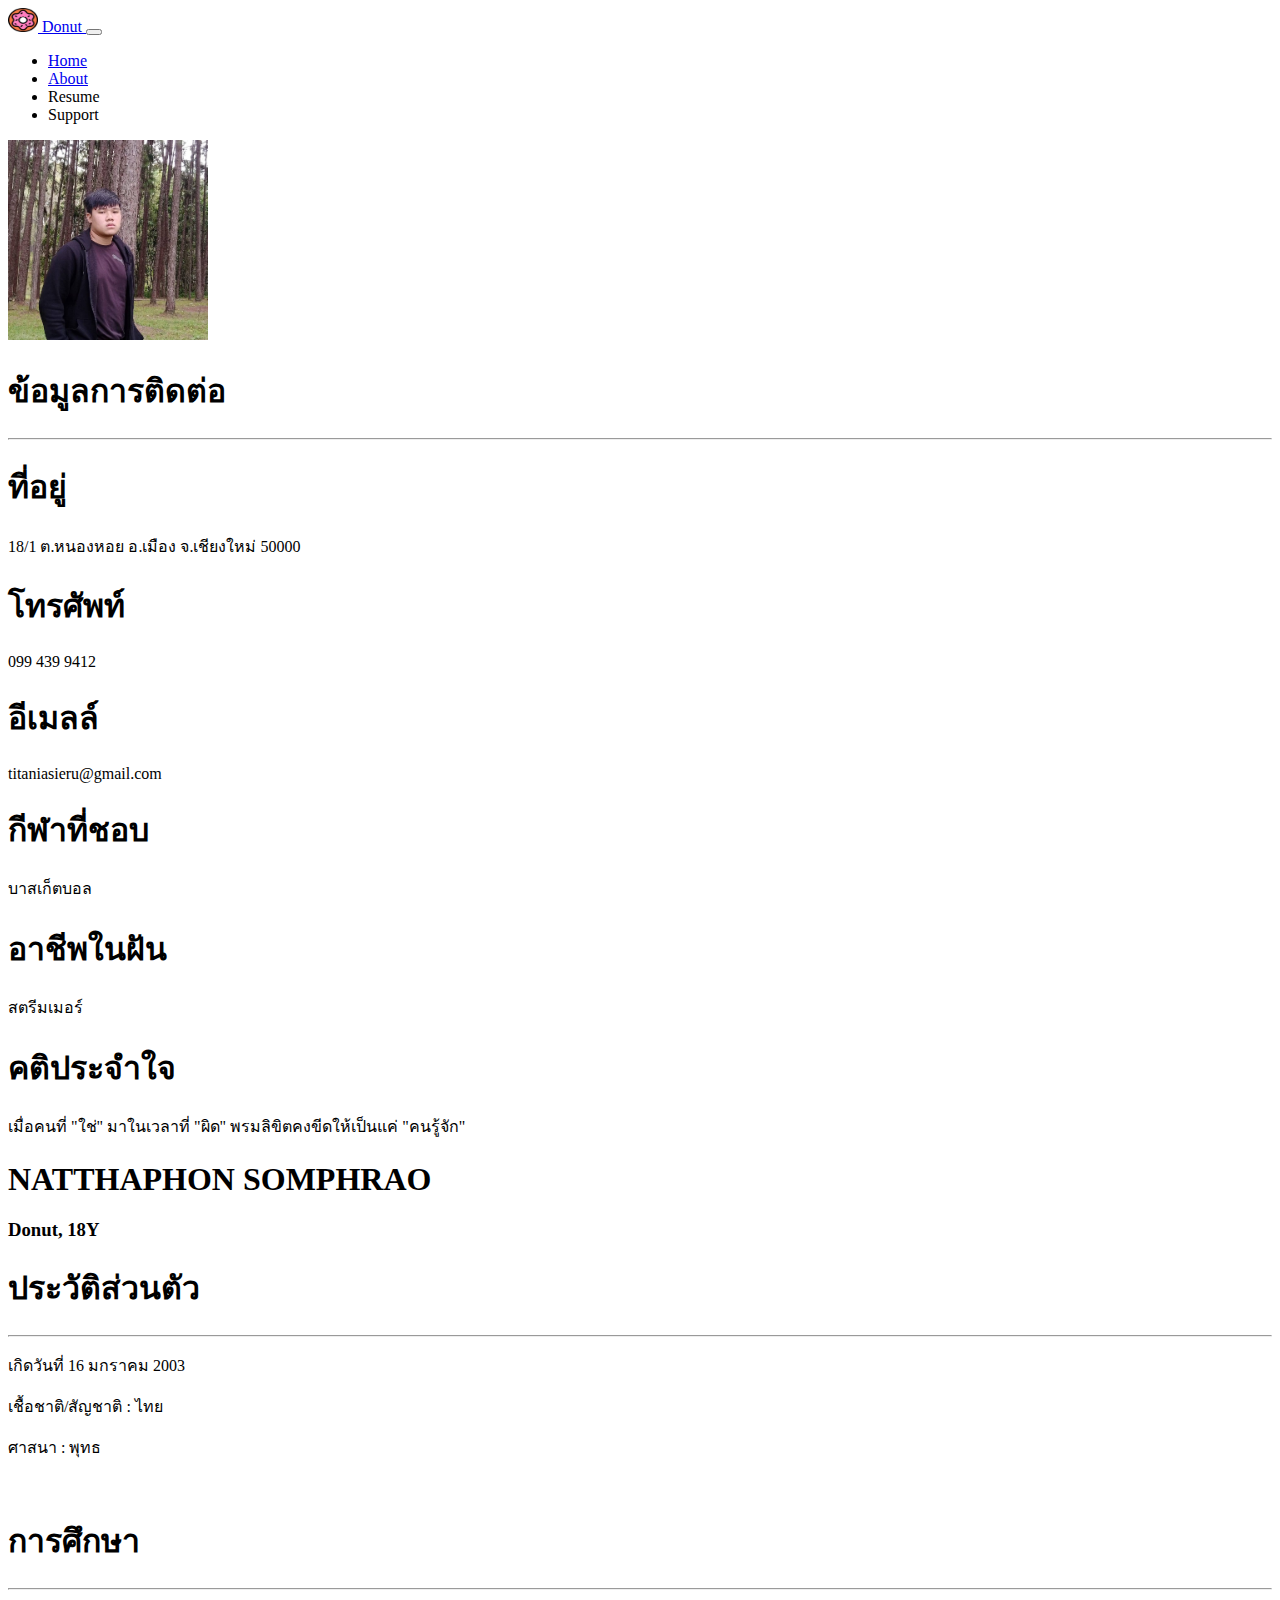
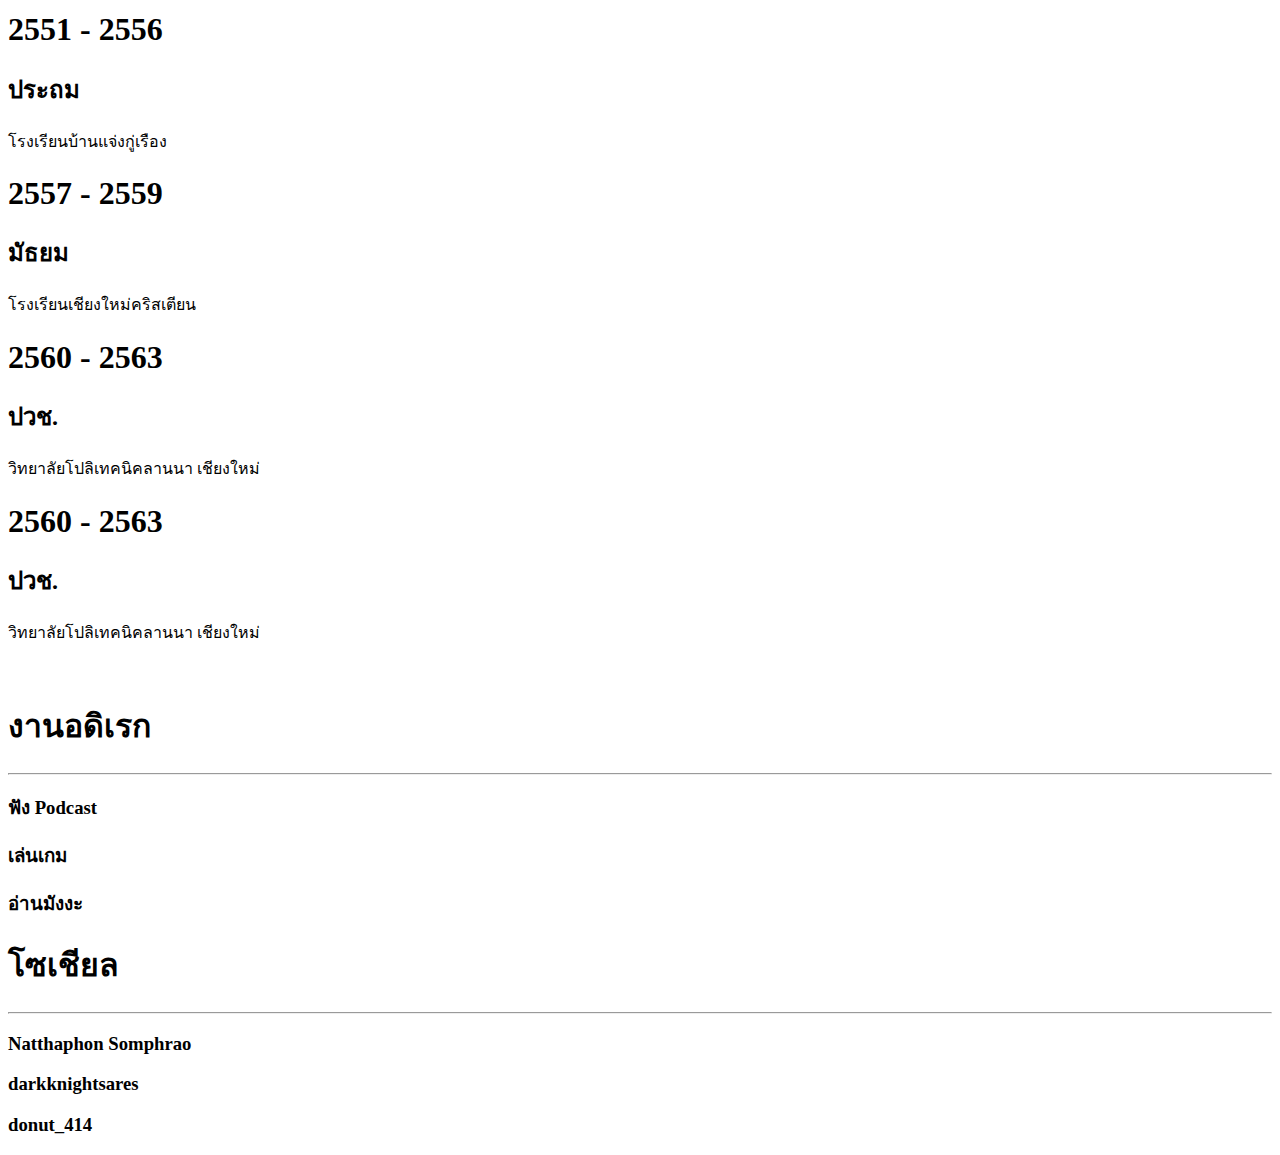
==== commit 7b4d40c5: "delete" ====
--- a/index.html
+++ b/index.html
@@ -4,40 +4,197 @@
     <meta charset="UTF-8">
     <meta http-equiv="X-UA-Compatible" content="IE=edge">
     <meta name="viewport" content="width=device-width, initial-scale=1.0">
-    <title>Home</title>
-    <link rel="stylesheet" href="styleindex.css">
+    <title>Resume</title>
+<!-- CSS only -->
+<link href="https://cdn.jsdelivr.net/npm/bootstrap@5.2.3/dist/css/bootstrap.min.css" rel="stylesheet" integrity="sha384-rbsA2VBKQhggwzxH7pPCaAqO46MgnOM80zW1RWuH61DGLwZJEdK2Kadq2F9CUG65" crossorigin="anonymous">
+<!-- JavaScript Bundle with Popper -->
+<script src="https://cdn.jsdelivr.net/npm/bootstrap@5.2.3/dist/js/bootstrap.bundle.min.js" integrity="sha384-kenU1KFdBIe4zVF0s0G1M5b4hcpxyD9F7jL+jjXkk+Q2h455rYXK/7HAuoJl+0I4" crossorigin="anonymous"></script>
+<link rel="stylesheet" href="style.css">
+<link rel="stylesheet" href="https://cdnjs.cloudflare.com/ajax/libs/font-awesome/6.2.1/css/all.min.css" integrity="sha512-MV7K8+y+gLIBoVD59lQIYicR65iaqukzvf/nwasF0nqhPay5w/9lJmVM2hMDcnK1OnMGCdVK+iQrJ7lzPJQd1w==" crossorigin="anonymous" referrerpolicy="no-referrer" />
 </head>
 <body>
-<div class="container-fluid">
-    <div class="row">
-        <div class="col">
-            <div class="head1">
-                <div class="typewriter">
-                    <h1>WELCOME TO MY PORTFOLIO</h1>
-                  </div>
-                  <div class="typewriter2">
-                    <h1></h1>
-                  </div>
+    <!-- navbar -->
+    <section>
+        <nav class="navbar navbar-expand-lg bg-body-tertiary">
+            <div class="container-fluid">
+              <a class="navbar-brand" href="index.html">
+                <img src="donut.png" alt="" width="30" height="24"> Donut
+              </a>
+              <button class="navbar-toggler" type="button" data-bs-toggle="collapse" data-bs-target="#navbarScroll" aria-controls="navbarScroll" aria-expanded="false" aria-label="Toggle navigation">
+                <span class="navbar-toggler-icon"></span>
+              </button>
+              <div class="collapse navbar-collapse" id="navbarScroll">
+                <ul class="navbar-nav me-auto my-2 my-lg-0 navbar-nav-scroll" style="--bs-scroll-height: 100px;">
+                  <li class="nav-item">
+                    <a class="nav-link active" aria-current="page" href="index.html">Home</a>
+                  </li>
+                  <li class="nav-item">
+                    <a class="nav-link" href="about.html">About</a>
+                  </li>
+                  <li class="nav-item">
+                    <a class="nav-link">Resume</a>
+                  </li>
+                  <li class="nav-item">
+                    <a class="nav-link">Support</a>
+                  </li>
+                </ul>
+              </div>
+            </div>
+        </nav>
+    </section>
+    <!-- end navbar -->
+
+    <!-- profile left -->
+    <section>
+        <div class="container">
+            <div class="row">
+                <div class="col-md-4">
+                    <div class="contact">
+                        <div class="col-lg-6 col-xl-12">
+                            <img src="profile.jpg" class="mx-auto d-block" alt="" style="width: 200px;height: 200px;">
+                        </div>
+                        <div class="row">
+                            <div class="col-md-6 col-xl-12">
+                                <div class="contactus">
+                                    <h1>ข้อมูลการติดต่อ</h1>
+                                    <hr class="border border-warning border-2 opacity-100">
+                                </div>
+                            </div>
+                            <div class="col-md-6 col-xl-12">
+                                <div class="boarder">
+                                    <h1><i class="fa-solid fa-location-dot"></i> ที่อยู่</h1>
+                                    <p>
+                                        18/1 ต.หนองหอย อ.เมือง จ.เชียงใหม่ 50000
+                                    </p>
+                                </div>
+                                <div class="boarder">
+                                    <h1><i class="fa-solid fa-phone"></i> โทรศัพท์</h1>
+                                    <p>
+                                        099 439 9412
+                                    </p>
+                                </div>
+                                <div class="boarder">
+                                    <h1><i class="fa-solid fa-envelope"></i> อีเมลล์</h1>
+                                    <p>
+                                        titaniasieru@gmail.com
+                                    </p>
+                                </div>
+                                <div class="boarder">
+                                    <h1><i class="fa-solid fa-basketball"></i> กีฬาที่ชอบ</h1>
+                                    <p>
+                                        บาสเก็ตบอล
+                                    </p>
+                                </div>
+                                <div class="boarder">
+                                    <h1><i class="fa-solid fa-gamepad"></i> อาชีพในฝัน</h1>
+                                    <p>
+                                        สตรีมเมอร์
+                                    </p>
+                                </div>
+                                <div class="boarder">
+                                    <h1><i class="fa-solid fa-square-heart"></i> คติประจำใจ</h1>
+                                    <p>
+                                        เมื่อคนที่ "ใช่" มาในเวลาที่ "ผิด" พรมลิขิตคงขีดให้เป็นแค่ "คนรู้จัก"
+                                    </p>
+                                </div>
+                            </div>
+                        </div>
+                    </div>
+                </div>
+                <div class="col-md-8">
+
+                    <div class="portfolio-header">
+                        <div id="name">
+                            <h1 >NATTHAPHON SOMPHRAO</h1>
+                            <h3>Donut, 18Y</h3>
+                        </div>
+                        <div class="d-flex">
+
+                        </div>
+                    </div>
+                    <div id="portfolio-body">
+                        <div class="re-port">
+                            <div class="port">
+                                <h1>ประวัติส่วนตัว</h1>
+                                <hr class="border border-Secondary border-2 opacity-100">
+                                <p>เกิดวันที่ 16 มกราคม 2003</p>
+                                <p>เชื้อชาติ/สัญชาติ : ไทย</p>
+                                <p>ศาสนา : พุทธ</p>
+                            </div>
+                        </div>
+                        <br>
+                        <div class="re-port">
+                            <h1>การศึกษา</h1>
+                            <hr class="border border-Secondary border-2 opacity-100">
+                            <div class="row">
+                                <div class="col">
+                                    <h1>2551 - 2556</h1>
+                                </div>
+                                <div class="col">
+                                    <h2>ประถม</h2>
+                                    <p>โรงเรียนบ้านแจ่งกู่เรือง</p>
+                                </div>
+                            </div>
+                            <div class="row">
+                                <div class="col">
+                                    <h1>2557 - 2559</h1>
+                                </div>
+                                <div class="col">
+                                    <h2>มัธยม</h2>
+                                    <p>โรงเรียนเชียงใหม่คริสเตียน</p>
+                                </div>
+                            </div>
+                            <div class="row">
+                                <div class="col">
+                                    <h1>2560 - 2563</h1>
+                                </div>
+                                <div class="col">
+                                    <h2>ปวช.</h2>
+                                    <p>วิทยาลัยโปลิเทคนิคลานนา เชียงใหม่</p>
+                                </div>
+                            </div>
+                            <div class="row">
+                                <div class="col">
+                                    <h1>2560 - 2563</h1>
+                                </div>
+                                <div class="col">
+                                    <h2>ปวช.</h2>
+                                    <p>วิทยาลัยโปลิเทคนิคลานนา เชียงใหม่</p>
+                                </div>
+                            </div>
+                        </div>
+                        <br>
+                        <div class="hobby">
+                            <div class="row">
+                                <div class="col">
+                                    <h1>งานอดิเรก</h1>
+                                    <hr class="border border-Secondary border-2 opacity-100">
+                                    <div class="row">
+                                        <div class="col">
+                                            <h3>ฟัง Podcast</h3>
+                                            <h3>เล่นเกม</h3>
+                                            <h3>อ่านมังงะ</h3>
+                                        </div>
+                                    </div>
+                                </div>
+                                <div class="col">
+                                    <h1>โซเชียล</h1>
+                                    <hr class="border border-Secondary border-2 opacity-100">
+                                    <div class="row">
+                                        <div class="col">
+                                            <h3><i class="fa-brands fa-facebook"></i> Natthaphon Somphrao</h3>
+                                            <h3><i class="fa-brands fa-line"></i> darkknightsares</h3>
+                                            <h3><i class="fa-brands fa-instagram"></i> donut_414</h3>
+                                        </div>
+                                    </div>
+                                </div>
+                            </div>
+                        </div>
+                    </div>
+                </div>
             </div>
         </div>
-    </div>
-    <div class="row">
-        <div class="wrapper">
-            <a class="cta" href="resume.html">
-              <span><i> START !!</i></span>
-              <span>
-                <svg width="66px" height="43px" viewBox="0 0 66 43" version="1.1" xmlns="http://www.w3.org/2000/svg" xmlns:xlink="http://www.w3.org/1999/xlink">
-                  <g id="arrow" stroke="none" stroke-width="1" fill="none" fill-rule="evenodd">
-                    <path class="one" d="M40.1543933,3.89485454 L43.9763149,0.139296592 C44.1708311,-0.0518420739 44.4826329,-0.0518571125 44.6771675,0.139262789 L65.6916134,20.7848311 C66.0855801,21.1718824 66.0911863,21.8050225 65.704135,22.1989893 C65.7000188,22.2031791 65.6958657,22.2073326 65.6916762,22.2114492 L44.677098,42.8607841 C44.4825957,43.0519059 44.1708242,43.0519358 43.9762853,42.8608513 L40.1545186,39.1069479 C39.9575152,38.9134427 39.9546793,38.5968729 40.1481845,38.3998695 C40.1502893,38.3977268 40.1524132,38.395603 40.1545562,38.3934985 L56.9937789,21.8567812 C57.1908028,21.6632968 57.193672,21.3467273 57.0001876,21.1497035 C56.9980647,21.1475418 56.9959223,21.1453995 56.9937605,21.1432767 L40.1545208,4.60825197 C39.9574869,4.41477773 39.9546013,4.09820839 40.1480756,3.90117456 C40.1501626,3.89904911 40.1522686,3.89694235 40.1543933,3.89485454 Z" fill="#FFFFFF"></path>
-                    <path class="two" d="M20.1543933,3.89485454 L23.9763149,0.139296592 C24.1708311,-0.0518420739 24.4826329,-0.0518571125 24.6771675,0.139262789 L45.6916134,20.7848311 C46.0855801,21.1718824 46.0911863,21.8050225 45.704135,22.1989893 C45.7000188,22.2031791 45.6958657,22.2073326 45.6916762,22.2114492 L24.677098,42.8607841 C24.4825957,43.0519059 24.1708242,43.0519358 23.9762853,42.8608513 L20.1545186,39.1069479 C19.9575152,38.9134427 19.9546793,38.5968729 20.1481845,38.3998695 C20.1502893,38.3977268 20.1524132,38.395603 20.1545562,38.3934985 L36.9937789,21.8567812 C37.1908028,21.6632968 37.193672,21.3467273 37.0001876,21.1497035 C36.9980647,21.1475418 36.9959223,21.1453995 36.9937605,21.1432767 L20.1545208,4.60825197 C19.9574869,4.41477773 19.9546013,4.09820839 20.1480756,3.90117456 C20.1501626,3.89904911 20.1522686,3.89694235 20.1543933,3.89485454 Z" fill="#FFFFFF"></path>
-                    <path class="three" d="M0.154393339,3.89485454 L3.97631488,0.139296592 C4.17083111,-0.0518420739 4.48263286,-0.0518571125 4.67716753,0.139262789 L25.6916134,20.7848311 C26.0855801,21.1718824 26.0911863,21.8050225 25.704135,22.1989893 C25.7000188,22.2031791 25.6958657,22.2073326 25.6916762,22.2114492 L4.67709797,42.8607841 C4.48259567,43.0519059 4.17082418,43.0519358 3.97628526,42.8608513 L0.154518591,39.1069479 C-0.0424848215,38.9134427 -0.0453206733,38.5968729 0.148184538,38.3998695 C0.150289256,38.3977268 0.152413239,38.395603 0.154556228,38.3934985 L16.9937789,21.8567812 C17.1908028,21.6632968 17.193672,21.3467273 17.0001876,21.1497035 C16.9980647,21.1475418 16.9959223,21.1453995 16.9937605,21.1432767 L0.15452076,4.60825197 C-0.0425130651,4.41477773 -0.0453986756,4.09820839 0.148075568,3.90117456 C0.150162624,3.89904911 0.152268631,3.89694235 0.154393339,3.89485454 Z" fill="#FFFFFF"></path>
-                  </g>
-                </svg>
-              </span> 
-            </a>
-        </div>
-    </div>
-</div>
-<!-- designed by me... enjoy! -->
+    </section>
+    <!-- End profile left -->
 </body>
 </html>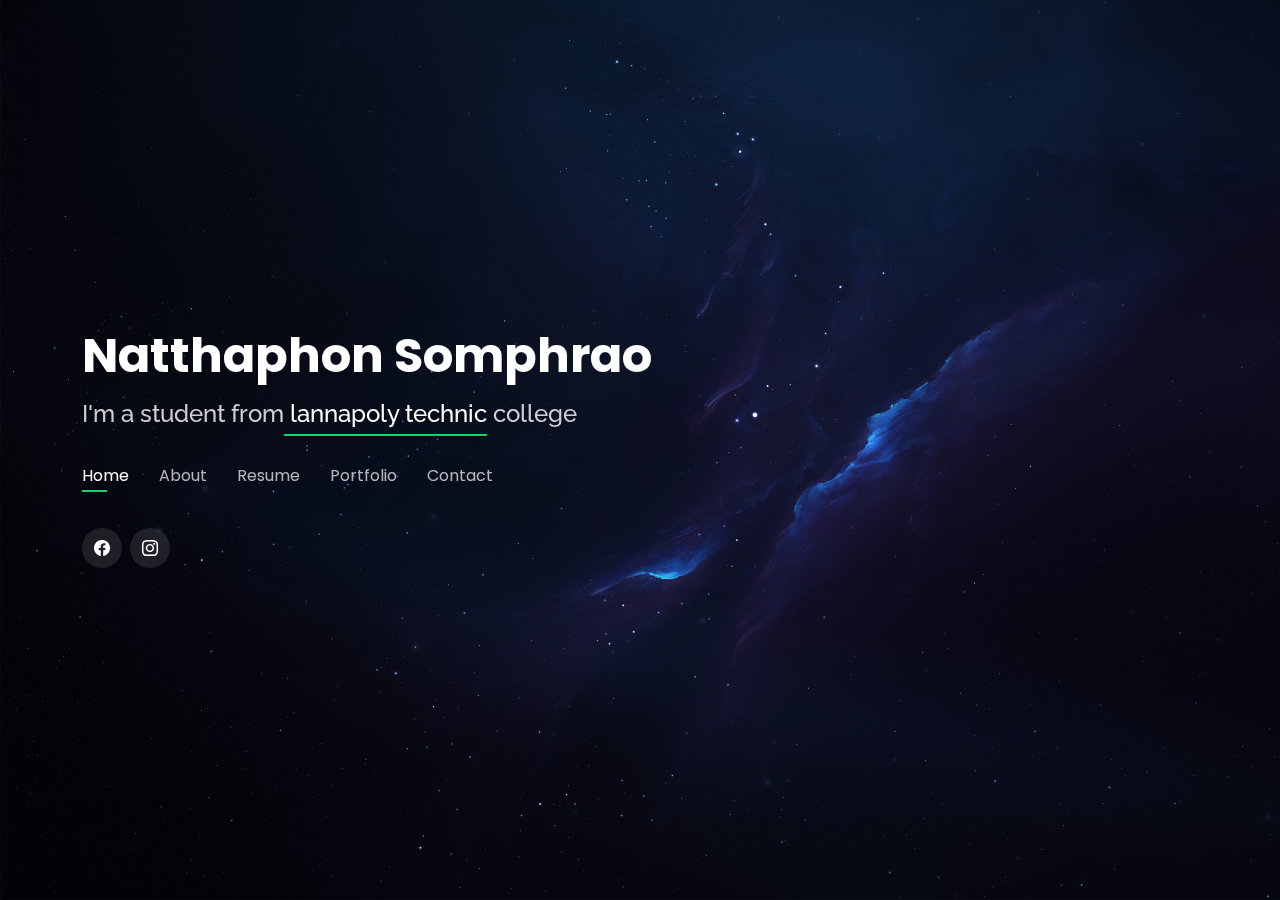
==== commit dde7163d: "com2" ====
--- a/index.html
+++ b/index.html
@@ -1,200 +1,547 @@
 <!DOCTYPE html>
 <html lang="en">
+
 <head>
-    <meta charset="UTF-8">
-    <meta http-equiv="X-UA-Compatible" content="IE=edge">
-    <meta name="viewport" content="width=device-width, initial-scale=1.0">
-    <title>Resume</title>
-<!-- CSS only -->
-<link href="https://cdn.jsdelivr.net/npm/bootstrap@5.2.3/dist/css/bootstrap.min.css" rel="stylesheet" integrity="sha384-rbsA2VBKQhggwzxH7pPCaAqO46MgnOM80zW1RWuH61DGLwZJEdK2Kadq2F9CUG65" crossorigin="anonymous">
-<!-- JavaScript Bundle with Popper -->
-<script src="https://cdn.jsdelivr.net/npm/bootstrap@5.2.3/dist/js/bootstrap.bundle.min.js" integrity="sha384-kenU1KFdBIe4zVF0s0G1M5b4hcpxyD9F7jL+jjXkk+Q2h455rYXK/7HAuoJl+0I4" crossorigin="anonymous"></script>
-<link rel="stylesheet" href="style.css">
-<link rel="stylesheet" href="https://cdnjs.cloudflare.com/ajax/libs/font-awesome/6.2.1/css/all.min.css" integrity="sha512-MV7K8+y+gLIBoVD59lQIYicR65iaqukzvf/nwasF0nqhPay5w/9lJmVM2hMDcnK1OnMGCdVK+iQrJ7lzPJQd1w==" crossorigin="anonymous" referrerpolicy="no-referrer" />
+  <meta charset="utf-8">
+  <meta content="width=device-width, initial-scale=1.0" name="viewport">
+
+  <title>Resume</title>
+  <meta content="" name="description">
+  <meta content="" name="keywords">
+
+  <!-- Favicons -->
+  <link href="assets/img/favicon.png" rel="icon">
+  <link href="assets/img/apple-touch-icon.png" rel="apple-touch-icon">
+
+  <!-- Google Fonts -->
+  <link href="https://fonts.googleapis.com/css?family=Open+Sans:300,300i,400,400i,600,600i,700,700i|Raleway:300,300i,400,400i,500,500i,600,600i,700,700i|Poppins:300,300i,400,400i,500,500i,600,600i,700,700i" rel="stylesheet">
+
+  <!-- Vendor CSS Files -->
+  <link href="assets/vendor/bootstrap/css/bootstrap.min.css" rel="stylesheet">
+  <link href="assets/vendor/bootstrap-icons/bootstrap-icons.css" rel="stylesheet">
+  <link href="assets/vendor/boxicons/css/boxicons.min.css" rel="stylesheet">
+  <link href="assets/vendor/glightbox/css/glightbox.min.css" rel="stylesheet">
+  <link href="assets/vendor/remixicon/remixicon.css" rel="stylesheet">
+  <link href="assets/vendor/swiper/swiper-bundle.min.css" rel="stylesheet">
+
+  <!-- Template Main CSS File -->
+  <link href="assets/css/style.css" rel="stylesheet">
+
+  <!-- =======================================================
+  * Template Name: Personal - v4.10.0
+  * Template URL: https://bootstrapmade.com/personal-free-resume-bootstrap-template/
+  * Author: BootstrapMade.com
+  * License: https://bootstrapmade.com/license/
+  ======================================================== -->
 </head>
+
 <body>
-    <!-- navbar -->
-    <section>
-        <nav class="navbar navbar-expand-lg bg-body-tertiary">
-            <div class="container-fluid">
-              <a class="navbar-brand" href="index.html">
-                <img src="donut.png" alt="" width="30" height="24"> Donut
-              </a>
-              <button class="navbar-toggler" type="button" data-bs-toggle="collapse" data-bs-target="#navbarScroll" aria-controls="navbarScroll" aria-expanded="false" aria-label="Toggle navigation">
-                <span class="navbar-toggler-icon"></span>
-              </button>
-              <div class="collapse navbar-collapse" id="navbarScroll">
-                <ul class="navbar-nav me-auto my-2 my-lg-0 navbar-nav-scroll" style="--bs-scroll-height: 100px;">
-                  <li class="nav-item">
-                    <a class="nav-link active" aria-current="page" href="index.html">Home</a>
-                  </li>
-                  <li class="nav-item">
-                    <a class="nav-link" href="about.html">About</a>
-                  </li>
-                  <li class="nav-item">
-                    <a class="nav-link">Resume</a>
-                  </li>
-                  <li class="nav-item">
-                    <a class="nav-link">Support</a>
-                  </li>
-                </ul>
-              </div>
-            </div>
-        </nav>
-    </section>
-    <!-- end navbar -->
-
-    <!-- profile left -->
-    <section>
-        <div class="container">
-            <div class="row">
-                <div class="col-md-4">
-                    <div class="contact">
-                        <div class="col-lg-6 col-xl-12">
-                            <img src="profile.jpg" class="mx-auto d-block" alt="" style="width: 200px;height: 200px;">
-                        </div>
-                        <div class="row">
-                            <div class="col-md-6 col-xl-12">
-                                <div class="contactus">
-                                    <h1>ข้อมูลการติดต่อ</h1>
-                                    <hr class="border border-warning border-2 opacity-100">
-                                </div>
-                            </div>
-                            <div class="col-md-6 col-xl-12">
-                                <div class="boarder">
-                                    <h1><i class="fa-solid fa-location-dot"></i> ที่อยู่</h1>
-                                    <p>
-                                        18/1 ต.หนองหอย อ.เมือง จ.เชียงใหม่ 50000
-                                    </p>
-                                </div>
-                                <div class="boarder">
-                                    <h1><i class="fa-solid fa-phone"></i> โทรศัพท์</h1>
-                                    <p>
-                                        099 439 9412
-                                    </p>
-                                </div>
-                                <div class="boarder">
-                                    <h1><i class="fa-solid fa-envelope"></i> อีเมลล์</h1>
-                                    <p>
-                                        titaniasieru@gmail.com
-                                    </p>
-                                </div>
-                                <div class="boarder">
-                                    <h1><i class="fa-solid fa-basketball"></i> กีฬาที่ชอบ</h1>
-                                    <p>
-                                        บาสเก็ตบอล
-                                    </p>
-                                </div>
-                                <div class="boarder">
-                                    <h1><i class="fa-solid fa-gamepad"></i> อาชีพในฝัน</h1>
-                                    <p>
-                                        สตรีมเมอร์
-                                    </p>
-                                </div>
-                                <div class="boarder">
-                                    <h1><i class="fa-solid fa-square-heart"></i> คติประจำใจ</h1>
-                                    <p>
-                                        เมื่อคนที่ "ใช่" มาในเวลาที่ "ผิด" พรมลิขิตคงขีดให้เป็นแค่ "คนรู้จัก"
-                                    </p>
-                                </div>
-                            </div>
-                        </div>
-                    </div>
-                </div>
-                <div class="col-md-8">
-
-                    <div class="portfolio-header">
-                        <div id="name">
-                            <h1 >NATTHAPHON SOMPHRAO</h1>
-                            <h3>Donut, 18Y</h3>
-                        </div>
-                        <div class="d-flex">
-
-                        </div>
-                    </div>
-                    <div id="portfolio-body">
-                        <div class="re-port">
-                            <div class="port">
-                                <h1>ประวัติส่วนตัว</h1>
-                                <hr class="border border-Secondary border-2 opacity-100">
-                                <p>เกิดวันที่ 16 มกราคม 2003</p>
-                                <p>เชื้อชาติ/สัญชาติ : ไทย</p>
-                                <p>ศาสนา : พุทธ</p>
-                            </div>
-                        </div>
-                        <br>
-                        <div class="re-port">
-                            <h1>การศึกษา</h1>
-                            <hr class="border border-Secondary border-2 opacity-100">
-                            <div class="row">
-                                <div class="col">
-                                    <h1>2551 - 2556</h1>
-                                </div>
-                                <div class="col">
-                                    <h2>ประถม</h2>
-                                    <p>โรงเรียนบ้านแจ่งกู่เรือง</p>
-                                </div>
-                            </div>
-                            <div class="row">
-                                <div class="col">
-                                    <h1>2557 - 2559</h1>
-                                </div>
-                                <div class="col">
-                                    <h2>มัธยม</h2>
-                                    <p>โรงเรียนเชียงใหม่คริสเตียน</p>
-                                </div>
-                            </div>
-                            <div class="row">
-                                <div class="col">
-                                    <h1>2560 - 2563</h1>
-                                </div>
-                                <div class="col">
-                                    <h2>ปวช.</h2>
-                                    <p>วิทยาลัยโปลิเทคนิคลานนา เชียงใหม่</p>
-                                </div>
-                            </div>
-                            <div class="row">
-                                <div class="col">
-                                    <h1>2560 - 2563</h1>
-                                </div>
-                                <div class="col">
-                                    <h2>ปวช.</h2>
-                                    <p>วิทยาลัยโปลิเทคนิคลานนา เชียงใหม่</p>
-                                </div>
-                            </div>
-                        </div>
-                        <br>
-                        <div class="hobby">
-                            <div class="row">
-                                <div class="col">
-                                    <h1>งานอดิเรก</h1>
-                                    <hr class="border border-Secondary border-2 opacity-100">
-                                    <div class="row">
-                                        <div class="col">
-                                            <h3>ฟัง Podcast</h3>
-                                            <h3>เล่นเกม</h3>
-                                            <h3>อ่านมังงะ</h3>
-                                        </div>
-                                    </div>
-                                </div>
-                                <div class="col">
-                                    <h1>โซเชียล</h1>
-                                    <hr class="border border-Secondary border-2 opacity-100">
-                                    <div class="row">
-                                        <div class="col">
-                                            <h3><i class="fa-brands fa-facebook"></i> Natthaphon Somphrao</h3>
-                                            <h3><i class="fa-brands fa-line"></i> darkknightsares</h3>
-                                            <h3><i class="fa-brands fa-instagram"></i> donut_414</h3>
-                                        </div>
-                                    </div>
-                                </div>
-                            </div>
-                        </div>
-                    </div>
-                </div>
-            </div>
-        </div>
-    </section>
-    <!-- End profile left -->
+
+  <!-- ======= Header ======= -->
+  <header id="header">
+    <div class="container">
+
+      <h1>Natthaphon Somphrao</h1>
+      <!-- Uncomment below if you prefer to use an image logo -->
+      <!-- <a href="index.html" class="mr-auto"><img src="assets/img/logo.png" alt="" class="img-fluid"></a> -->
+      <h2>I'm a student from<span> lannapoly technic</span> college</h2>
+
+      <nav id="navbar" class="navbar">
+        <ul>
+          <li><a class="nav-link active" href="#header">Home</a></li>
+          <li><a class="nav-link" href="#about">About</a></li>
+          <li><a class="nav-link" href="#resume">Resume</a></li>
+          <li><a class="nav-link" href="#portfolio">Portfolio</a></li>
+          <li><a class="nav-link" href="#contact">Contact</a></li>
+        </ul>
+        <i class="bi bi-list mobile-nav-toggle"></i>
+      </nav><!-- .navbar -->
+
+      <div class="social-links">
+        <a href="https://www.facebook.com/donut.nattaphon/" class="facebook"><i class="bi bi-facebook"></i></a>
+        <a href="https://www.instagram.com/donut_414/" class="instagram"><i class="bi bi-instagram"></i></a>
+      </div>
+
+    </div>
+  </header><!-- End Header -->
+
+  <!-- ======= About Section ======= -->
+  <section id="about" class="about">
+
+    <!-- ======= About Me ======= -->
+    <div class="about-me container">
+
+      <div class="section-title">
+        <h2>About</h2>
+        <p>About me</p>
+      </div>
+
+      <div class="row">
+        <div class="col-lg-4" data-aos="fade-right">
+          <img src="assets/img/profile.jpg" class="img-fluid" alt="">
+        </div>
+        <div class="col-lg-8 pt-4 pt-lg-0 content" data-aos="fade-left">
+          <h3>Student</h3>
+          <p class="fst-italic">
+            I'm a Student from Lanna Polytechnic ChiangMai Technological College.
+          </p>
+          <div class="row">
+            <div class="col-lg-6">
+              <ul>
+                <li><i class="bi bi-chevron-right"></i> <strong>Birthday :</strong> <span>16 January 2003</span></li>
+                <li><i class="bi bi-chevron-right"></i> <strong>Weight :</strong> <span>97km.</span></li>
+                <li><i class="bi bi-chevron-right"></i> <strong>Nationality :</strong> <span>Thai</span></li>
+              </ul>
+            </div>
+            <div class="col-lg-6">
+              <ul>
+                <li><i class="bi bi-chevron-right"></i> <strong>Age :</strong> <span>20</span></li>
+                <li><i class="bi bi-chevron-right"></i> <strong>Height :</strong> <span>180</span></li>
+                <li><i class="bi bi-chevron-right"></i> <strong>Religion :</strong>buddhism<span></span></li>
+              </ul>
+            </div>
+            <div class="col-lg-6">
+              <ul>
+                <li><i class="bi bi-chevron-right"></i> <strong>Gender :</strong> <span>Male</span></li>
+                <li><i class="bi bi-chevron-right"></i> <strong>Phone :</strong> <span>+66 99 439 9412</span></li>
+                <li><i class="bi bi-chevron-right"></i> <strong>E-mail :</strong> <span>titaniasieru@gmail.com</span></li>
+              </ul>
+            </div>
+            <div class="col-lg-6">
+              <ul>
+                <li><i class="bi bi-chevron-right"></i> <strong>Age :</strong> <span>20</span></li>
+                <li><i class="bi bi-chevron-right"></i> <strong>APX :</strong> <span>3.55</span></li>
+                <li><i class="bi bi-chevron-right"></i> <strong>City :</strong><span style="font-size: 14px;"> 66/1 Moo 3 Nong Hoi Mueang Chiang Mai 50000</span></li>
+              </ul>
+            </div>
+          </div>
+        </div>
+      </div>
+
+    </div><!-- End About Me -->
+
+    <!-- ======= Skills  ======= -->
+    <div class="skills container">
+
+      <div class="section-title">
+        <h2>Skills</h2>
+      </div>
+
+      <div class="row skills-content">
+
+        <div class="col-lg-6">
+
+          <div class="progress">
+            <span class="skill">HTML <i class="val">70%</i></span>
+            <div class="progress-bar-wrap">
+              <div class="progress-bar" role="progressbar" aria-valuenow="70" aria-valuemin="0" aria-valuemax="100"></div>
+            </div>
+          </div>
+
+          <div class="progress">
+            <span class="skill">CSS <i class="val">70%</i></span>
+            <div class="progress-bar-wrap">
+              <div class="progress-bar" role="progressbar" aria-valuenow="70" aria-valuemin="0" aria-valuemax="100"></div>
+            </div>
+          </div>
+
+          <div class="progress">
+            <span class="skill">JavaScript <i class="val">75%</i></span>
+            <div class="progress-bar-wrap">
+              <div class="progress-bar" role="progressbar" aria-valuenow="75" aria-valuemin="0" aria-valuemax="100"></div>
+            </div>
+          </div>
+
+        </div>
+
+        <div class="col-lg-6">
+
+          <div class="progress">
+            <span class="skill">PHP <i class="val">80%</i></span>
+            <div class="progress-bar-wrap">
+              <div class="progress-bar" role="progressbar" aria-valuenow="80" aria-valuemin="0" aria-valuemax="100"></div>
+            </div>
+          </div>
+
+          <div class="progress">
+            <span class="skill">Illustrator <i class="val">80%</i></span>
+            <div class="progress-bar-wrap">
+              <div class="progress-bar" role="progressbar" aria-valuenow="80" aria-valuemin="0" aria-valuemax="100"></div>
+            </div>
+          </div>
+
+          <div class="progress">
+            <span class="skill">Photoshop <i class="val">55%</i></span>
+            <div class="progress-bar-wrap">
+              <div class="progress-bar" role="progressbar" aria-valuenow="55" aria-valuemin="0" aria-valuemax="100"></div>
+            </div>
+          </div>
+
+        </div>
+
+      </div>
+
+    </div><!-- End Skills -->
+
+    <!-- ======= Interests ======= -->
+    <!-- <div class="interests container">
+
+      <div class="section-title">
+        <h2>Interests</h2>
+      </div>
+
+      <div class="row">
+        <div class="col-lg-3 col-md-4">
+          <div class="icon-box">
+            <i class="ri-store-line" style="color: #ffbb2c;"></i>
+            <h3>Lorem Ipsum</h3>
+          </div>
+        </div>
+        <div class="col-lg-3 col-md-4 mt-4 mt-md-0">
+          <div class="icon-box">
+            <i class="ri-bar-chart-box-line" style="color: #5578ff;"></i>
+            <h3>Dolor Sitema</h3>
+          </div>
+        </div>
+        <div class="col-lg-3 col-md-4 mt-4 mt-md-0">
+          <div class="icon-box">
+            <i class="ri-calendar-todo-line" style="color: #e80368;"></i>
+            <h3>Sed perspiciatis</h3>
+          </div>
+        </div>
+        <div class="col-lg-3 col-md-4 mt-4 mt-lg-0">
+          <div class="icon-box">
+            <i class="ri-paint-brush-line" style="color: #e361ff;"></i>
+            <h3>Magni Dolores</h3>
+          </div>
+        </div>
+        <div class="col-lg-3 col-md-4 mt-4">
+          <div class="icon-box">
+            <i class="ri-database-2-line" style="color: #47aeff;"></i>
+            <h3>Nemo Enim</h3>
+          </div>
+        </div>
+        <div class="col-lg-3 col-md-4 mt-4">
+          <div class="icon-box">
+            <i class="ri-gradienter-line" style="color: #ffa76e;"></i>
+            <h3>Eiusmod Tempor</h3>
+          </div>
+        </div>
+        <div class="col-lg-3 col-md-4 mt-4">
+          <div class="icon-box">
+            <i class="ri-file-list-3-line" style="color: #11dbcf;"></i>
+            <h3>Midela Teren</h3>
+          </div>
+        </div>
+        <div class="col-lg-3 col-md-4 mt-4">
+          <div class="icon-box">
+            <i class="ri-price-tag-2-line" style="color: #4233ff;"></i>
+            <h3>Pira Neve</h3>
+          </div>
+        </div>
+        <div class="col-lg-3 col-md-4 mt-4">
+          <div class="icon-box">
+            <i class="ri-anchor-line" style="color: #b2904f;"></i>
+            <h3>Dirada Pack</h3>
+          </div>
+        </div>
+        <div class="col-lg-3 col-md-4 mt-4">
+          <div class="icon-box">
+            <i class="ri-disc-line" style="color: #b20969;"></i>
+            <h3>Moton Ideal</h3>
+          </div>
+        </div>
+        <div class="col-lg-3 col-md-4 mt-4">
+          <div class="icon-box">
+            <i class="ri-base-station-line" style="color: #ff5828;"></i>
+            <h3>Verdo Park</h3>
+          </div>
+        </div>
+        <div class="col-lg-3 col-md-4 mt-4">
+          <div class="icon-box">
+            <i class="ri-fingerprint-line" style="color: #29cc61;"></i>
+            <h3>Flavor Nivelanda</h3>
+          </div>
+        </div>
+      </div> -->
+
+    </div><!-- End Interests -->
+
+  </section><!-- End About Section -->
+
+  <!-- ======= Resume Section ======= -->
+  <section id="resume" class="resume">
+    <div class="container">
+
+      <div class="section-title">
+        <h2>Resume</h2>
+        <p>My Resume</p>
+      </div>
+
+      <div class="row">
+        <div class="col-lg-6">
+          <h3 class="resume-title">Sumary</h3>
+          <div class="resume-item pb-0">
+            <h4>Nickname : Donut</h4>
+            <p><em>I'm a Student from Lanna Polytechnic ChiangMai Technological College.</em></p>
+            <p>
+            <ul>
+              <li>66/1 Moo 3, Nong Hoi, Mueang, Chiang Mai 50000</li>
+              <li>+66 994399412</li>
+              <li>titaniasieru@gmail.com</li>
+            </ul>
+            </p>
+          </div>
+
+          <h3 class="resume-title">Education</h3>
+          <div class="resume-item">
+            <h4>Elementary</h4>
+            <h5>2009 - 2013</h5>
+            <p><em>Ban Jangkurueng School</em></p>
+          </div>
+          <div class="resume-item">
+            <h4>Secondary</h4>
+            <h5>2014 - 2016</h5>
+            <p><em>ChiangMai Christain School</em></p>
+          </div>
+          <div class="resume-item">
+            <h4>Vocational Certificate</h4>
+            <h5>2017 - 2021</h5>
+            <p><em>Lanna Polytechnic ChiangMai Technological College.</em></p>
+          </div>
+          <div class="resume-item">
+            <h4>High Vocational Certificate</h4>
+            <h5>2022 - 2024</h5>
+            <p><em>Lanna Polytechnic ChiangMai Technological College.</em></p>
+          </div>
+        </div>
+        <div class="col-lg-6">
+          <h3 class="resume-title">Internship Experience</h3>
+          <div class="resume-item">
+            <h4>Editor</h4>
+            <h5>2023 - Present</h5>
+            <p><em>YouTube : Classic Nu Channel</em></p>
+            <p>
+            <ul>
+              <li>ได้ทำการตัดต่อคลิปวิดีโอ และปกคลิปของช่อง Classic Nu</li>
+              <li>ได้ทำการแสดงหนังสั้นของช่อง Zema Film</li>
+              <li>ได้ทำเพลงเด็กให้กับช่อง Baby poom kid song</li>
+              <li>ได้ร่วมรายการกับช่อง Classic Nu</li>
+            </ul>
+            </p>
+          </div>
+          <div class="resume-item">
+            <h4>Graphic design</h4>
+            <h5>2021 - Present</h5>
+            <p><em>HD Media Studio</em></p>
+            <p>
+            <ul>
+              <li>ได้ทำการติดตั้งเครื่องเสียงให้กับงานต่างๆ</li>
+              <li>ได้ทำการประกอบฉากหลังเวที</li>
+              <li>ได้ออกแบบกราฟฟิคให้กับช่อง HD media Studio</li>
+            </ul>
+            </p>
+          </div>
+        </div>
+      </div>
+
+    </div>
+  </section><!-- End Resume Section -->
+
+  <!-- ======= Portfolio Section ======= -->
+  <section id="portfolio" class="portfolio">
+    <div class="container">
+
+      <div class="section-title">
+        <h2>Portfolio</h2>
+        <p>My Certificate</p>
+      </div>
+
+      <div class="row portfolio-container">
+
+        <div class="col-lg-4 col-md-6 portfolio-item filter-app">
+          <div class="portfolio-wrap">
+            <img src="assets/img/portfolio/0.jpg" class="img-fluid" alt="">
+            <div class="portfolio-info">
+              <div class="portfolio-links">
+                <a href="assets/img/portfolio/0.jpg" data-gallery="portfolioGallery" class="portfolio-lightbox"><i class="bx bx-plus"></i></a>
+              </div>
+            </div>
+          </div>
+        </div>
+
+        <div class="col-lg-4 col-md-6 portfolio-item filter-app">
+          <div class="portfolio-wrap">
+            <img src="assets/img/portfolio/1.jpg" class="img-fluid" alt="">
+            <div class="portfolio-info">
+              <div class="portfolio-links">
+                <a href="assets/img/portfolio/1.jpg" data-gallery="portfolioGallery" class="portfolio-lightbox"><i class="bx bx-plus"></i></a>
+              </div>
+            </div>
+          </div>
+        </div>
+
+        <div class="col-lg-4 col-md-6 portfolio-item filter-app">
+          <div class="portfolio-wrap">
+            <img src="assets/img/portfolio/2.jpg" class="img-fluid" alt="">
+            <div class="portfolio-info">
+              <div class="portfolio-links">
+                <a href="assets/img/portfolio/2.jpg" data-gallery="portfolioGallery" class="portfolio-lightbox"><i class="bx bx-plus"></i></a>
+              </div>
+            </div>
+          </div>
+        </div>
+
+        <div class="col-lg-4 col-md-6 portfolio-item filter-app">
+          <div class="portfolio-wrap">
+            <img src="assets/img/portfolio/3.jpg" class="img-fluid" alt="">
+            <div class="portfolio-info">
+              <div class="portfolio-links">
+                <a href="assets/img/portfolio/3.jpg" data-gallery="portfolioGallery" class="portfolio-lightbox"><i class="bx bx-plus"></i></a>
+              </div>
+            </div>
+          </div>
+        </div>
+
+        <div class="col-lg-4 col-md-6 portfolio-item filter-app">
+          <div class="portfolio-wrap">
+            <img src="assets/img/portfolio/4.jpg" class="img-fluid" alt="">
+            <div class="portfolio-info">
+              <div class="portfolio-links">
+                <a href="assets/img/portfolio/4.jpg" data-gallery="portfolioGallery" class="portfolio-lightbox"><i class="bx bx-plus"></i></a>
+              </div>
+            </div>
+          </div>
+        </div>
+
+        <div class="col-lg-4 col-md-6 portfolio-item filter-app">
+          <div class="portfolio-wrap">
+            <img src="assets/img/portfolio/5.jpg" class="img-fluid" alt="">
+            <div class="portfolio-info">
+              <div class="portfolio-links">
+                <a href="assets/img/portfolio/5.jpg" data-gallery="portfolioGallery" class="portfolio-lightbox"><i class="bx bx-plus"></i></a>
+              </div>
+            </div>
+          </div>
+        </div>
+
+        <div class="col-lg-4 col-md-6 portfolio-item filter-app">
+          <div class="portfolio-wrap">
+            <img src="assets/img/portfolio/6.png" class="img-fluid" alt="">
+            <div class="portfolio-info">
+              <div class="portfolio-links">
+                <a href="assets/img/portfolio/6.png" data-gallery="portfolioGallery" class="portfolio-lightbox"><i class="bx bx-plus"></i></a>
+              </div>
+            </div>
+          </div>
+        </div>
+
+        <div class="col-lg-4 col-md-6 portfolio-item filter-app">
+          <div class="portfolio-wrap">
+            <img src="assets/img/portfolio/7.png" class="img-fluid" alt="">
+            <div class="portfolio-info">
+              <div class="portfolio-links">
+                <a href="assets/img/portfolio/7.png" data-gallery="portfolioGallery" class="portfolio-lightbox"><i class="bx bx-plus"></i></a>
+              </div>
+            </div>
+          </div>
+        </div>
+        
+        <div class="col-lg-4 col-md-6 portfolio-item filter-app">
+          <div class="portfolio-wrap">
+            <img src="assets/img/portfolio/8.png" class="img-fluid" alt="">
+            <div class="portfolio-info">
+              <div class="portfolio-links">
+                <a href="assets/img/portfolio/8.png" data-gallery="portfolioGallery" class="portfolio-lightbox"><i class="bx bx-plus"></i></a>
+              </div>
+            </div>
+          </div>
+        </div>
+
+        <div class="col-lg-4 col-md-6 portfolio-item filter-app">
+          <div class="portfolio-wrap">
+            <img src="assets/img/portfolio/9.png" class="img-fluid" alt="">
+            <div class="portfolio-info">
+              <div class="portfolio-links">
+                <a href="assets/img/portfolio/9.png" data-gallery="portfolioGallery" class="portfolio-lightbox"><i class="bx bx-plus"></i></a>
+              </div>
+            </div>
+          </div>
+        </div>
+        <div class="col-lg-4 col-md-6 portfolio-item filter-app">
+          <div class="portfolio-wrap">
+            <img src="assets/img/portfolio/10.png" class="img-fluid" alt="">
+            <div class="portfolio-info">
+              <div class="portfolio-links">
+                <a href="assets/img/portfolio/10.png" data-gallery="portfolioGallery" class="portfolio-lightbox"><i class="bx bx-plus"></i></a>
+              </div>
+            </div>
+          </div>
+        </div>
+
+      </div>
+    </div>
+  </section><!-- End Portfolio Section -->
+
+  <!-- ======= Contact Section ======= -->
+  <section id="contact" class="contact">
+    <div class="container">
+
+      <div class="section-title">
+        <h2>Contact</h2>
+        <p>Contact Me</p>
+      </div>
+
+      <div class="row mt-2">
+
+        <div class="col-md-6 d-flex align-items-stretch">
+          <div class="info-box">
+            <i class="bx bx-map"></i>
+            <h3>My Address</h3>
+            <p>66/1 Moo 3, Nong Hoi, Mueang, Chiang Mai 50000</p>
+          </div>
+        </div>
+
+        <div class="col-md-6 mt-4 mt-md-0 d-flex align-items-stretch">
+          <div class="info-box">
+            <i class="bx bx-share-alt"></i>
+            <h3>Social Profiles</h3>
+            <div class="social-links">
+              <a href="https://www.facebook.com/donut.nattaphon/" class="facebook"><i class="bi bi-facebook"></i></a>
+              <a href="https://www.instagram.com/donut_414/" class="instagram"><i class="bi bi-instagram"></i></a>
+            </div>
+          </div>
+        </div>
+
+        <div class="col-md-6 mt-4 d-flex align-items-stretch">
+          <div class="info-box">
+            <i class="bx bx-envelope"></i>
+            <h3>Email Me</h3>
+            <p>titaniasieru@gmail.com</p>
+          </div>
+        </div>
+        <div class="col-md-6 mt-4 d-flex align-items-stretch">
+          <div class="info-box">
+            <i class="bx bx-phone-call"></i>
+            <h3>Call Me</h3>
+            <p>+66 99 439 9412</p>
+          </div>
+        </div>
+      </div>
+    </div>
+  </section><!-- End Contact Section -->
+
+  <!-- Vendor JS Files -->
+  <script src="assets/vendor/purecounter/purecounter_vanilla.js"></script>
+  <script src="assets/vendor/bootstrap/js/bootstrap.bundle.min.js"></script>
+  <script src="assets/vendor/glightbox/js/glightbox.min.js"></script>
+  <script src="assets/vendor/isotope-layout/isotope.pkgd.min.js"></script>
+  <script src="assets/vendor/swiper/swiper-bundle.min.js"></script>
+  <script src="assets/vendor/waypoints/noframework.waypoints.js"></script>
+  <script src="assets/vendor/php-email-form/validate.js"></script>
+
+  <!-- Template Main JS File -->
+  <script src="assets/js/main.js"></script>
+
 </body>
 </html>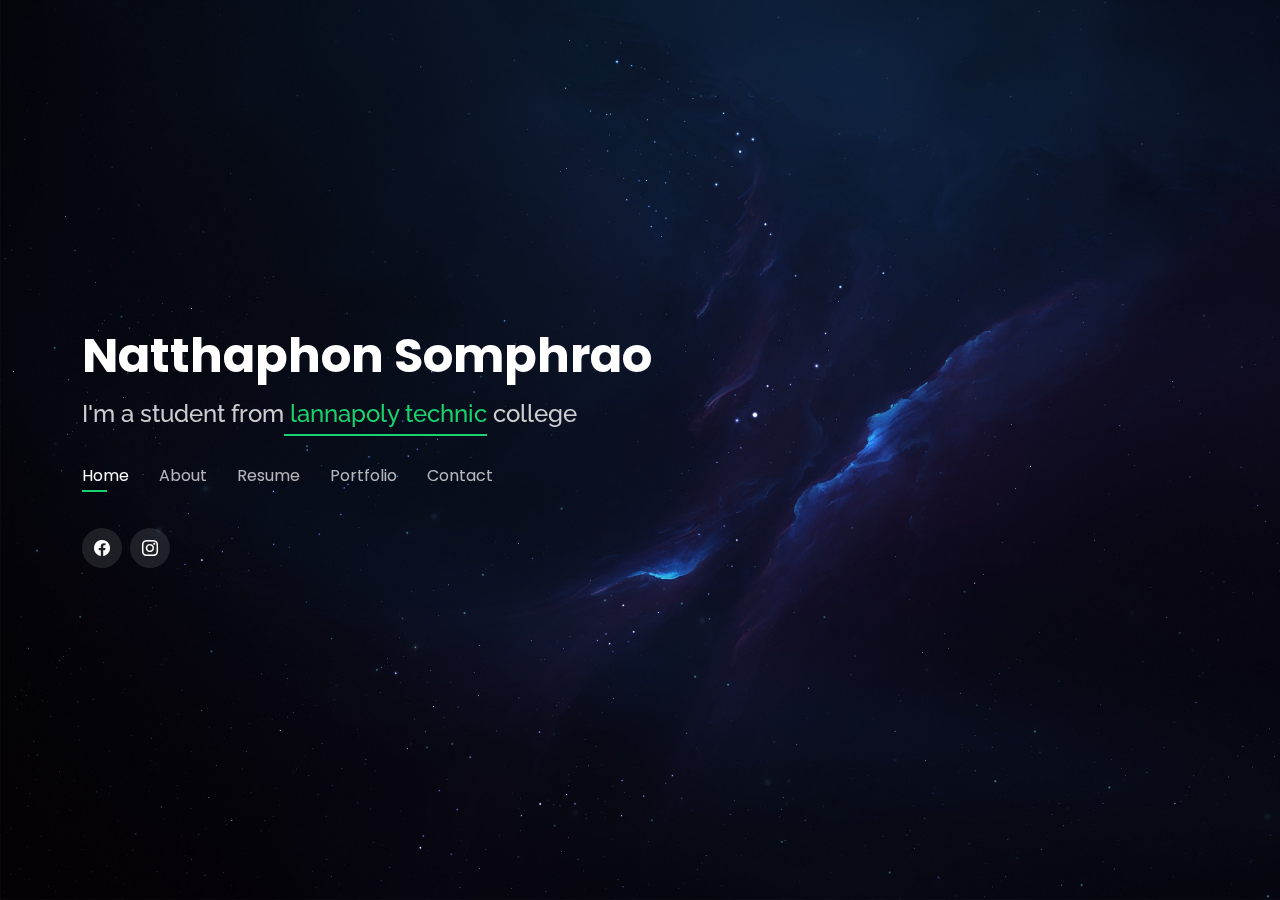
==== commit 6494c7fa: "cccc" ====
--- a/index.html
+++ b/index.html
@@ -44,7 +44,7 @@
       <h1>Natthaphon Somphrao</h1>
       <!-- Uncomment below if you prefer to use an image logo -->
       <!-- <a href="index.html" class="mr-auto"><img src="assets/img/logo.png" alt="" class="img-fluid"></a> -->
-      <h2>I'm a student from<span> lannapoly technic</span> college</h2>
+      <h2>I'm a student from<span><a href="https://www.lannapoly.ac.th/"> lannapoly technic</a></span> college</h2>
 
       <nav id="navbar" class="navbar">
         <ul>
